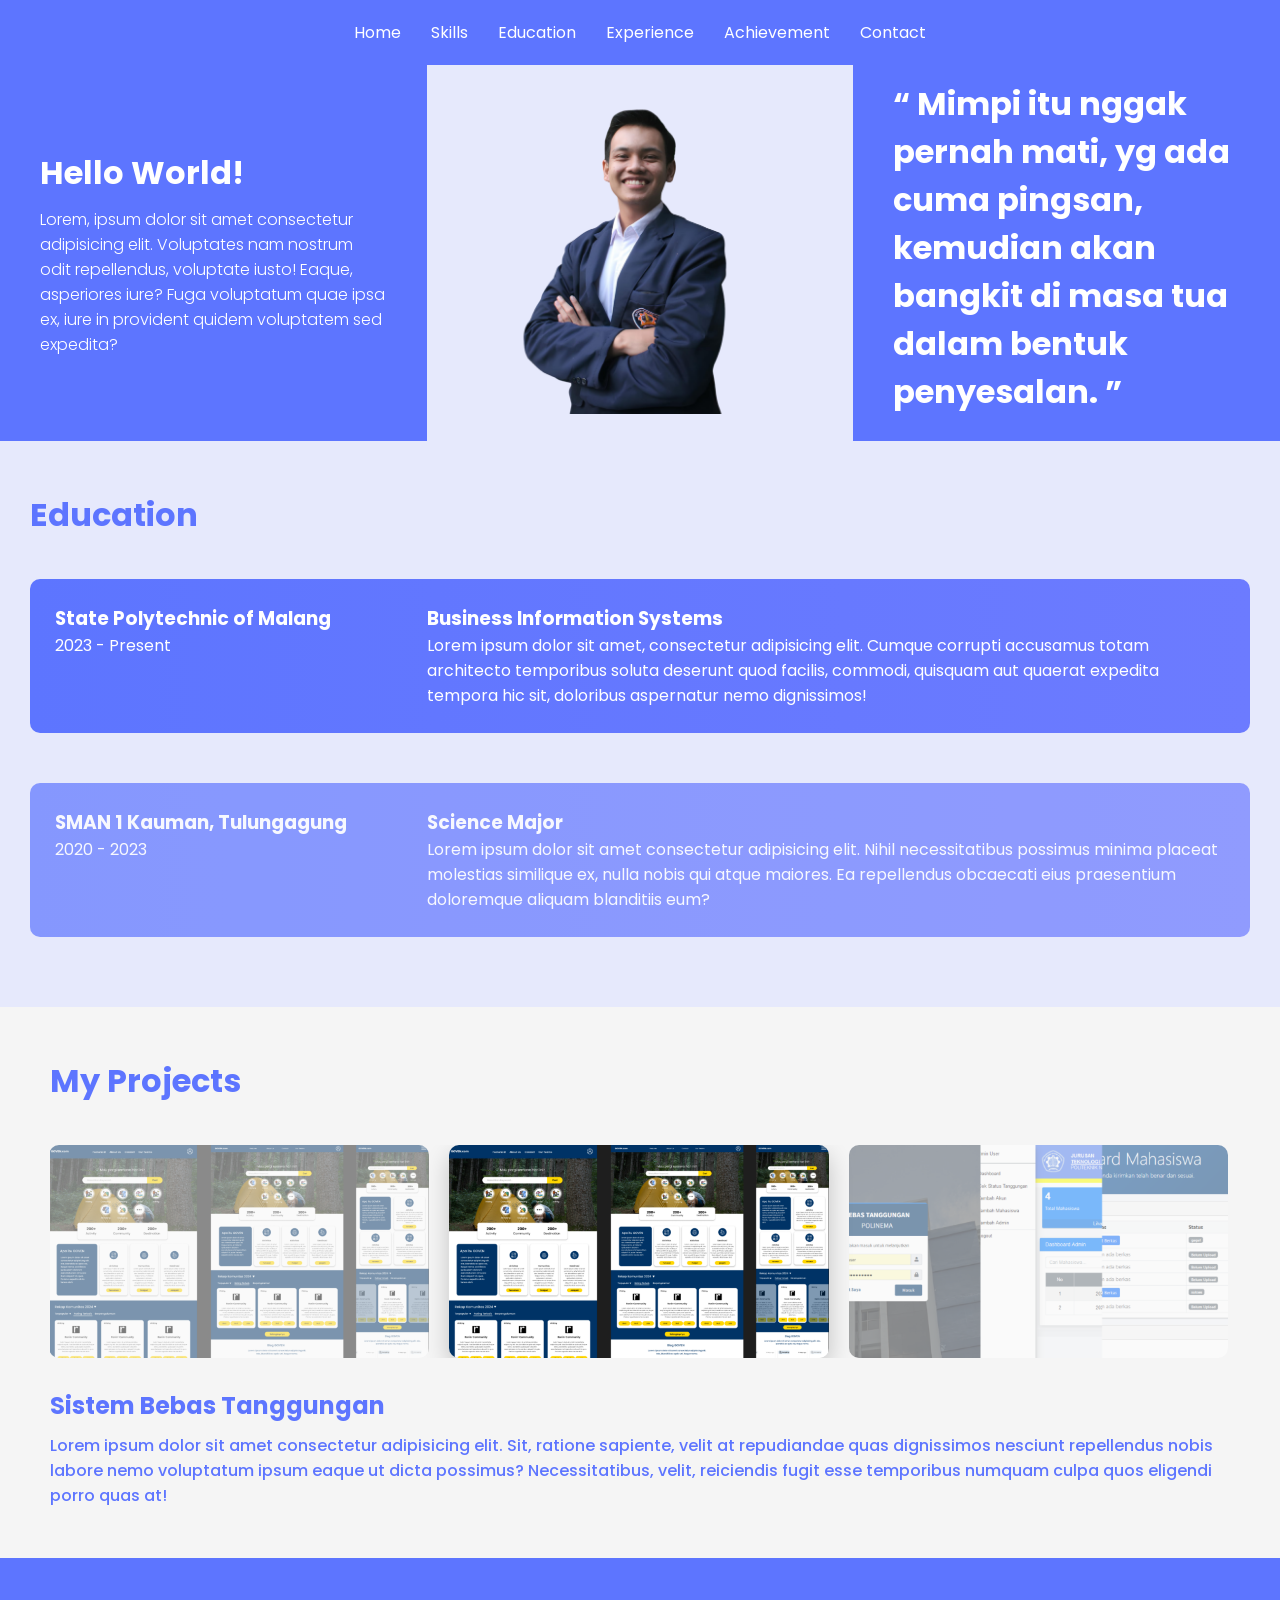
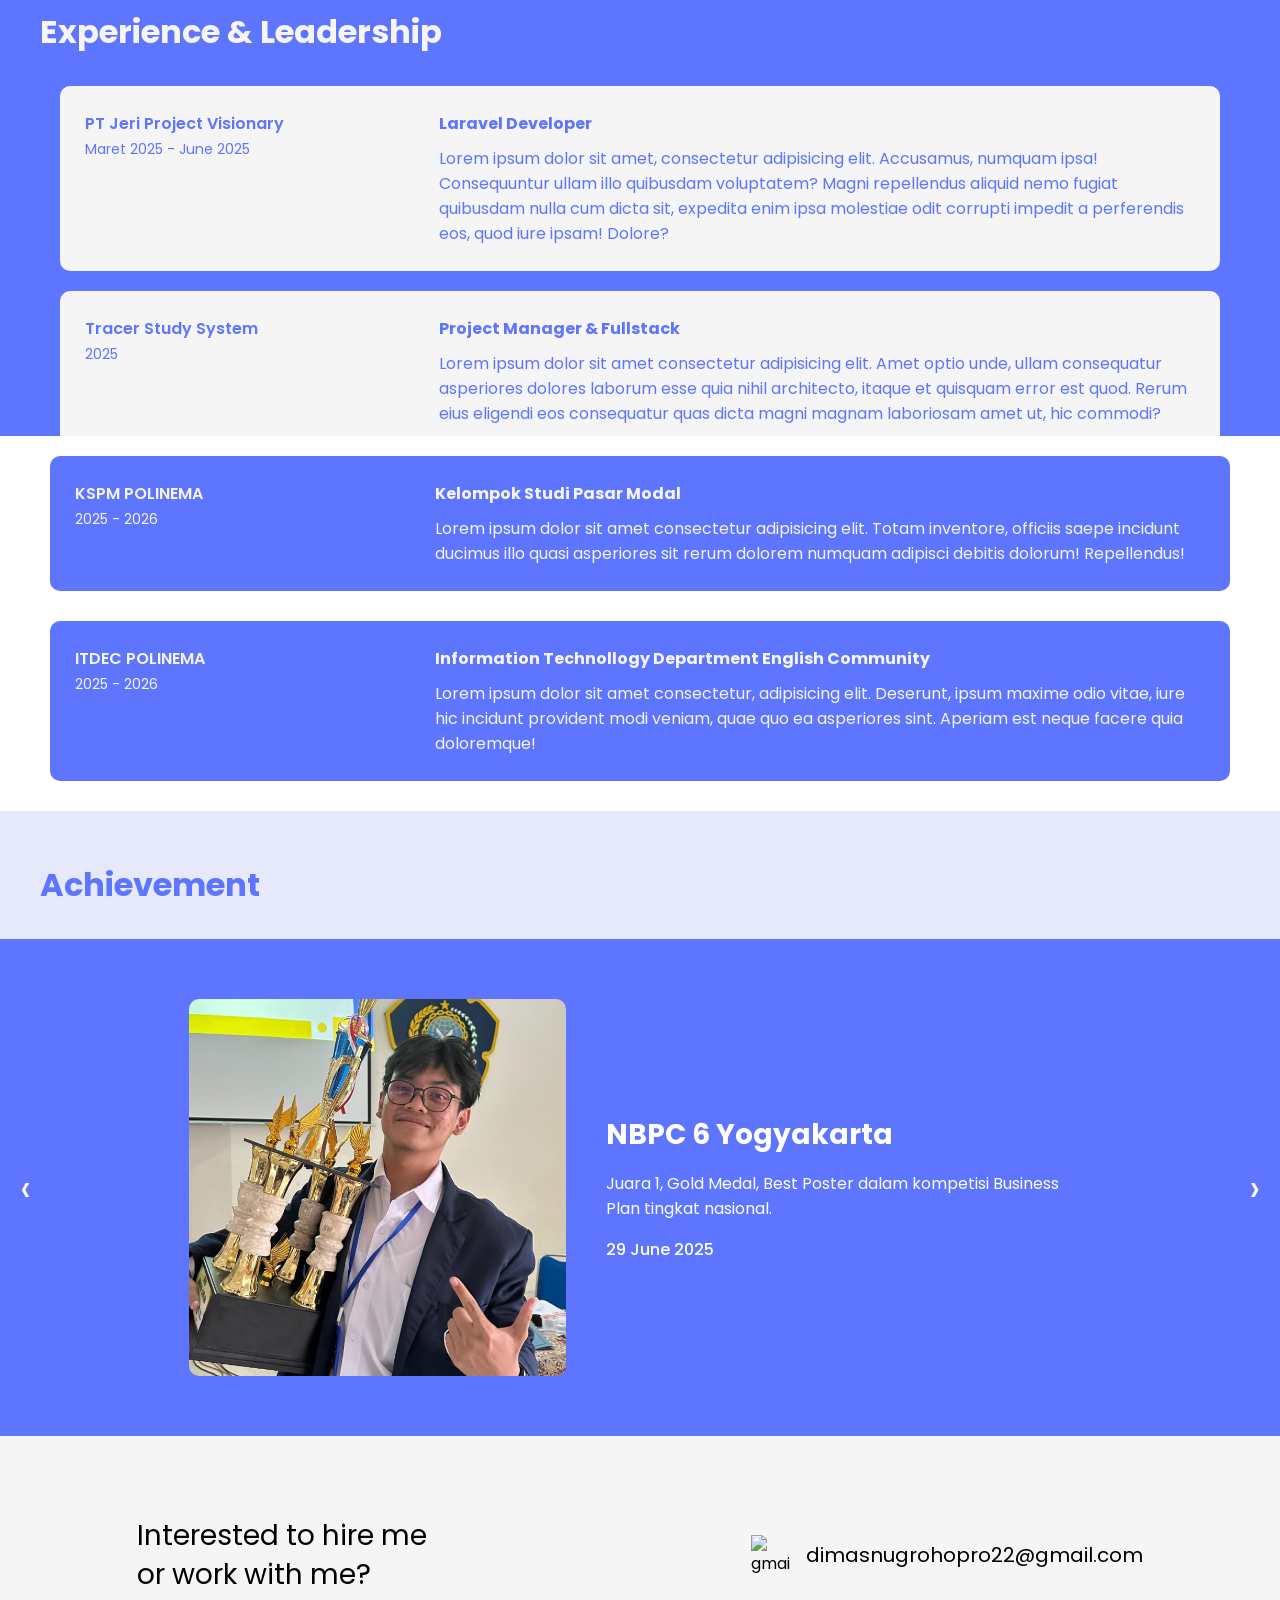
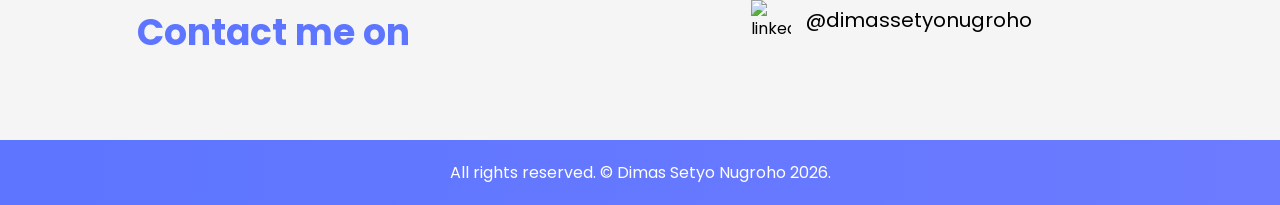
==== index.html @ af4cc7ae "add modification layout design for portfolio" ====
<!doctype html>
<html lang="en">
  <head>
    <meta charset="UTF-8" />
    <meta name="viewport" content="width=device-width, initial-scale=1.0" />
    <title>Portofolio Dimas</title>

    <!-- font -->
    <!-- link google font -->
    <link rel="preconnect" href="https://fonts.googleapis.com" />
    <link rel="preconnect" href="https://fonts.gstatic.com" crossorigin />
    <link
      href="https://fonts.googleapis.com/css2?family=Poppins:ital,wght@0,100;0,200;0,300;0,400;0,500;0,600;0,700;0,800;0,900;1,100;1,200;1,300;1,400;1,500;1,600;1,700;1,800;1,900&display=swap"
      rel="stylesheet"
    />

    <link
      rel="stylesheet"
      href="https://cdn.jsdelivr.net/npm/owl.carousel@2.3.4/dist/assets/owl.carousel.min.css"
    />
    <link
      rel="stylesheet"
      href="https://cdn.jsdelivr.net/npm/owl.carousel@2.3.4/dist/assets/owl.theme.default.min.css"
    />

    <script src="https://code.jquery.com/jquery-3.6.0.min.js"></script>
    <script src="https://cdn.jsdelivr.net/npm/owl.carousel@2.3.4/dist/owl.carousel.min.js"></script>

    <link rel="stylesheet" href="css/new_style.css" />
  </head>
  <body>
    <header>
      <nav class="navbar">
        <ul class="nav-links">
          <li><a href="#home">Home</a></li>
          <li><a href="#projects">Skills</a></li>
          <li><a href="#educations">Education</a></li>
          <li><a href="#experience">Experience</a></li>
          <li><a href="#achievement">Achievement</a></li>
          <li><a href="#contact">Contact</a></li>
        </ul>
        <div class="menu-toggle" id="menu-toggle">☰</div>
      </nav>
    </header>

    <!-- section hero -->
    <section class="hero" id="home">
      <div class="container-fluid">
        <div class="hero-grid">
          <!-- DESKRIPSI -->
          <div class="hero-left">
            <h2>Hello World!</h2>
            <p>
              Lorem, ipsum dolor sit amet consectetur adipisicing elit.
              Voluptates nam nostrum odit repellendus, voluptate iusto! Eaque,
              asperiores iure? Fuga voluptatum quae ipsa ex, iure in provident
              quidem voluptatem sed expedita?
            </p>
          </div>

          <!-- FOTO -->
          <div class="hero-center">
            <img src="image/Untitled design (1).png" alt="Profile Photo" />
          </div>

          <!-- QUOTE -->
          <div class="hero-right">
            <h2>
              <q>
                Mimpi itu nggak pernah mati, yg ada cuma pingsan, kemudian akan
                bangkit di masa tua dalam bentuk penyesalan.
              </q>
            </h2>
          </div>
        </div>
      </div>
    </section>

    <!-- education section -->
    <section class="education" id="educations">
      <div class="container">
        <h2 class="section-title">Education</h2>

        <div class="education-list">
          <div class="education-card">
            <div class="edu-left">
              <h3>State Polytechnic of Malang</h3>
              <span>2023 - Present</span>
            </div>

            <div class="edu-right">
              <h3>Business Information Systems</h3>
              <p>
                Lorem ipsum dolor sit amet, consectetur adipisicing elit. Cumque
                corrupti accusamus totam architecto temporibus soluta deserunt
                quod facilis, commodi, quisquam aut quaerat expedita tempora hic
                sit, doloribus aspernatur nemo dignissimos!
              </p>
            </div>
          </div>

          <div class="education-card sma">
            <div class="edu-left">
              <h3>SMAN 1 Kauman, Tulungagung</h3>
              <span>2020 - 2023</span>
            </div>

            <div class="edu-right">
              <h3>Science Major</h3>
              <p>
                Lorem ipsum dolor sit amet consectetur adipisicing elit. Nihil
                necessitatibus possimus minima placeat molestias similique ex,
                nulla nobis qui atque maiores. Ea repellendus obcaecati eius
                praesentium doloremque aliquam blanditiis eum?
              </p>
            </div>
          </div>
        </div>
      </div>
    </section>

    <!-- <p>Lorem ipsum dolor sit amet consectetur adipisicing elit. Sit, ratione sapiente, velit at repudiandae quas dignissimos nesciunt repellendus nobis labore nemo voluptatum ipsum eaque ut dicta possimus? Necessitatibus, velit, reiciendis fugit esse temporibus numquam culpa quos eligendi porro quas at!</p> -->

    <!-- section project -->
    <section class="projects" id="projects">
      <div class="container">
        <div class="project-section">
          <h2>My Projects</h2>

          <div class="owl-carousel" id="projectCarousel">
            <div
              class="item"
              data-title="Sistem Bebas Tanggungan"
              data-desc="Lorem ipsum dolor sit amet consectetur adipisicing elit. Sit, ratione sapiente, velit at repudiandae quas dignissimos nesciunt repellendus nobis labore nemo voluptatum ipsum eaque ut dicta possimus? Necessitatibus, velit, reiciendis fugit esse temporibus numquam culpa quos eligendi porro quas at!"
              data-img="image/project1.png"
            >
              <img src="image/Untitled design-2.png" alt="" />
            </div>

            <div
              class="item"
              data-title="GOVEN App"
              data-desc="Lorem ipsum dolor sit amet consectetur adipisicing elit. Sit, ratione sapiente, velit at repudiandae quas dignissimos nesciunt repellendus nobis labore nemo voluptatum ipsum eaque ut dicta possimus? Necessitatibus, velit, reiciendis fugit esse temporibus numquam culpa quos eligendi porro quas at!"
              data-img="image/project2.png"
            >
              <img src="image/Untitled design-1.png" alt="" />
            </div>

            <div
              class="item"
              data-title="Tracer Study"
              data-desc="Lorem ipsum dolor sit amet consectetur adipisicing elit. Sit, ratione sapiente, velit at repudiandae quas dignissimos nesciunt repellendus nobis labore nemo voluptatum ipsum eaque ut dicta possimus? Necessitatibus, velit, reiciendis fugit esse temporibus numquam culpa quos eligendi porro quas at!"
              data-img="image/project3.png"
            >
              <img src="image/Untitled design-2.png" alt="" />
            </div>
          </div>

          <!-- DETAIL -->
          <div class="project-detail">
            <h3 id="projectTitle"></h3>
            <p id="projectDesc"></p>
          </div>
        </div>
      </div>
    </section>

    <section class="exp-leadership" id="experience">
      <div class="container">
        <h2 class="section-title">Experience & Leadership</h2>

        <!-- EXPERIENCE (SCROLLABLE) -->
        <div class="experience-section">
          <!-- <h3 class="sub-title">Experience</h3> -->

          <div class="exp-list scrollable">
            <!-- card 1 -->
            <div class="exp-card">
              <div class="left">
                <h4>PT Jeri Project Visionary</h4>
                <span>Maret 2025 - June 2025</span>
              </div>

              <div class="right">
                <h4>Laravel Developer</h4>
                <p>
                  Lorem ipsum dolor sit amet, consectetur adipisicing elit.
                  Accusamus, numquam ipsa! Consequuntur ullam illo quibusdam
                  voluptatem? Magni repellendus aliquid nemo fugiat quibusdam
                  nulla cum dicta sit, expedita enim ipsa molestiae odit
                  corrupti impedit a perferendis eos, quod iure ipsam! Dolore?
                </p>
              </div>
            </div>
            <!-- card 2 -->
            <div class="exp-card">
              <div class="left">
                <h4>Tracer Study System</h4>
                <span>2025</span>
              </div>

              <div class="right">
                <h4>Project Manager & Fullstack</h4>
                <p>
                  Lorem ipsum dolor sit amet consectetur adipisicing elit. Amet
                  optio unde, ullam consequatur asperiores dolores laborum esse
                  quia nihil architecto, itaque et quisquam error est quod.
                  Rerum eius eligendi eos consequatur quas dicta magni magnam
                  laboriosam amet ut, hic commodi?
                </p>
              </div>
            </div>

            <!-- card 3 -->
            <div class="exp-card">
              <div class="left">
                <h4>PT Pekalongan Project Visionary</h4>
                <span>Maret 2025 - June 2025</span>
              </div>

              <div class="right">
                <h4>Laravel Developer</h4>
                <p>
                  Lorem ipsum dolor sit amet consectetur adipisicing elit. Enim
                  consequuntur iure suscipit nihil, ab eveniet, nostrum, maiores
                  facere vel architecto dolores sit repellat autem voluptatibus
                  quia? Laudantium aut enim dignissimos cupiditate explicabo,
                  maxime ipsum quos rem placeat numquam perspiciatis a!
                </p>
              </div>
            </div>

            <!-- Tambah item bebas -->
          </div>
        </div>

        <!-- LEADERSHIP (TANPA SCROLL) -->
        <div class="leadership-section">
          <!-- <h3 class="sub-title">Leadership</h3> -->

          <div class="leadership-list">
            <div class="lead-card">
              <div class="left">
                <h4>KSPM POLINEMA</h4>
                <span>2025 - 2026</span>
              </div>

              <div class="right">
                <h4>Kelompok Studi Pasar Modal</h4>
                <p>
                  Lorem ipsum dolor sit amet consectetur adipisicing elit. Totam
                  inventore, officiis saepe incidunt ducimus illo quasi
                  asperiores sit rerum dolorem numquam adipisci debitis dolorum!
                  Repellendus!
                </p>
              </div>
            </div>

            <div class="lead-card">
              <div class="left">
                <h4>ITDEC POLINEMA</h4>
                <span>2025 - 2026</span>
              </div>

              <div class="right">
                <h4>Information Technollogy Department English Community</h4>
                <p>
                  Lorem ipsum dolor sit amet consectetur, adipisicing elit.
                  Deserunt, ipsum maxime odio vitae, iure hic incidunt provident
                  modi veniam, quae quo ea asperiores sint. Aperiam est neque
                  facere quia doloremque!
                </p>
              </div>
            </div>
          </div>
        </div>
      </div>
    </section>

    <!-- achievement section -->
    <section class="achievement" id="achievement">
      <div class="container">
        <h2 class="section-title">Achievement</h2>

        <div class="achievement-carousel owl-carousel" id="achievementCarousel">
          <!-- ITEM -->
          <div class="achievement-item">
            <div class="achv-content">
              <div class="achv-image">
                <img src="image/4.jpg" alt="NBPC 6 Yogyakarta" />
              </div>

              <div class="achv-text">
                <h3>NBPC 6 Yogyakarta</h3>
                <p>
                  Juara 1, Gold Medal, Best Poster dalam kompetisi Business Plan
                  tingkat nasional.
                </p>
                <span>29 June 2025</span>
              </div>
            </div>
          </div>

          <!-- ITEM -->
          <div class="achievement-item">
            <div class="achv-content">
              <div class="achv-image">
                <img src="image/3.jpg" alt="BMC 10" />
              </div>

              <div class="achv-text">
                <h3>BMC #10 International</h3>
                <p>
                  Finalist dalam kompetisi Business Model tingkat internasional.
                </p>
                <span>July 2024</span>
              </div>
            </div>
          </div>
        </div>
      </div>
    </section>

    <!-- contact section -->
    <!-- CONTACT SECTION -->
    <section class="contact" id="contact">
      <div class="container contact-wrapper">
        <!-- LEFT -->
        <div class="contact-left">
          <p>Interested to hire me<br />or work with me?</p>
          <h2>Contact me on</h2>
        </div>

        <!-- RIGHT -->
        <div class="contact-right">
          <div class="contact-item">
            <img
              src="https://cdn-icons-png.flaticon.com/512/732/732200.png"
              alt="gmail"
            />
            <a href="mailto:dimasnugrohopro22@gmail.com">
              dimasnugrohopro22@gmail.com
            </a>
          </div>

          <div class="contact-item">
            <img
              src="https://cdn-icons-png.flaticon.com/512/174/174857.png"
              alt="linkedin"
            />
            <a
              href="https://www.linkedin.com/in/dimassetyonugroho"
              target="_blank"
            >
              @dimassetyonugroho
            </a>
          </div>
        </div>
      </div>
    </section>

    <!-- FOOTER -->
    <footer class="footer">
      <p>All rights reserved. © Dimas Setyo Nugroho 2026.</p>
    </footer>
  </body>
  <script src="js/script.js"></script>
</html>
---- css/new_style.css ----
* {
  margin: 0;
  padding: 0;
  box-sizing: border-box;
}

body {
  font-family: "Poppins", sans-serif;
  background-color: #e6e9fc;
}


/* NAVBAR */
.navbar {
  display: flex;
  justify-content: center;
  align-items: center;
  padding: 20px;
  background: #5d75ff;
  color: white;
}

/* LOGO */
.logo {
  font-size: 20px;
  font-weight: bold;
}

/* MENU */
.nav-links {
  list-style: none;
  display: flex;
  gap: 30px;
}

.nav-links li a {
  text-decoration: none;
  color: white;
  transition: 0.3s;
  font-size: 16px;
  font-weight: 400;
}

.nav-links li a:hover {
  /* color: #5D75FF; */
  font-size: 17.1px;
  font-weight: 600;
  transition: ease-in-out 0.3s;
}

/* HAMBURGER */
.menu-toggle {
  display: none;
  font-size: 24px;
  cursor: pointer;
}

/* hero section */
.hero {
  /* padding: 60px 0; */
}



.hero .container {
  max-width: 1200px;
  margin: auto;
  padding: 0 20px;
}

.hero-grid {
  display: grid;
  grid-template-columns: 1fr 1fr 1fr; /* 3 kolom sama */
  /* gap: 20px; */
  align-items: center;
}

/* styling biar keliatan */
.hero-left {
  background: #5d75ff;
  padding-left: 40px;
  padding-right: 40px;
  height: 100%;
  display: flex;
  flex-direction: column; /* biar h1 + p ke bawah */
  justify-content: center;
}
.hero-left h2 {
  color: white;
  font-size: 32px;
  margin-bottom: 10px;
}
.hero-left p {
  color: white;
  font-size: 16px;
  font-weight: 300;
}

.hero-center {
  background: #e6e9fc;
  padding: 20px;
  text-align: center;
}
.hero-center img {
  width: 68%;
  /* standard-image-orientation: from-image; */
}

.hero-right {
  background: #5d75ff;
  padding-left: 40px;
  padding-right: 40px;
  height: 100%;
  display: flex;
  flex-direction: column; /* biar h1 + p ke bawah */
  justify-content: center;
}

.hero-right h2 {
  color: white;
  font-size: 32px;
  margin-bottom: 10px;
}

/* education section */
.education {
  padding: 50px 0;
  background: #e6e9fc;
}

.section-title {
  font-size: 32px;
  margin-bottom: 40px;
  padding-left: 30px;
  color: #5d75ff;
}

.education-list {
  display: flex;
  flex-direction: column;
  gap: 30px;
  margin-left: 30px;
  margin-right: 30px;
}

.education-card {
  display: flex;
  justify-content: space-between;
  background: linear-gradient(90deg, #5d75ff, #6c7bff);
  color: white;
  gap: 30px;
  padding: 25px;
  border-radius: 10px;
  margin-bottom: 20px;
}

.education-card.sma {
  opacity: 0.7;
}

/* kiri */
.edu-left {
  width: 30%;
}

/* kanan */
.edu-right {
  width: 70%;
}

/* section projects */
.project-section {
  padding: 50px;
  background: #f5f5f5;
}

.project-section h2 {
  font-size: 32px;
  margin-bottom: 40px;
  /* padding-left: 30px; */
  color: #5d75ff;
}

.projects .owl-carousel .item img {
  width: 100%;
  border-radius: 10px;
}

.projects .project-detail {
  /* margin-top: 30px; */
  margin-top: 30px;
  /* margin-bottom: 30px; */
  color: #5d75ff;
}

.project-section .item {
  color: #5d75ff;
}

.project-detail h3 {
  font-size: 24px;
  margin-bottom: 10px;
}

.project-detail p {
  font-size: 16px;
  font-weight: 500;
}

/* active projects */
/* default (yang tidak aktif) */
.owl-item {
  opacity: 0.5;
  transform: scale(0.85);
  transition: all 0.4s ease;
}

.owl-item.center {
  opacity: 1;
  transform: scale(1);
  z-index: 2;
}

.owl-item.center img {
  box-shadow: 0 10px 25px rgba(0, 0, 0, 0.2);
}

.owl-stage {
  display: flex;
  align-items: center;
}
/* ===================================== */
/* style untuk experience dan leadership */
/* ===================================== */
/* SECTION */
.exp-leadership {
  /* padding: 60px 0; */
  padding-top: 50px;
  background: #5d75ff;
  color: white;
  /* padding-left: 50px;
  padding-right: 50px; */
}
.experience-section {
  padding-left: 50px;
  padding-right: 50px;
  background: #5d75ff;
}
.exp-leadership .section-title {
  font-size: 32px;
  margin-bottom: 30px;
  padding-left: 40px;
  color: #f5f5f5;
}

/* SUB TITLE */
.sub-title {
  margin: 30px 0 15px;
  font-size: 22px;
}

/* ========================= */
/* EXPERIENCE SCROLL */
/* ========================= */

.exp-list.scrollable {
  max-height: 350px; /* tinggi area scroll */
  overflow-y: auto;
  padding-right: 10px;
  margin-left: 10px;
}

/* scrollbar custom */
.exp-list.scrollable::-webkit-scrollbar {
  width: 10px;
}

.exp-list.scrollable::-webkit-scrollbar-thumb {
  background: white;
  border-radius: 30px;
}

/* ========================= */
/* CARD */
/* ========================= */
.exp-card {
  display: flex;
  justify-content: space-between;
  gap: 30px;
  background: #f5f5f5;
  color: #5d75ff;
  padding: 25px;
  border-radius: 10px;
  margin-bottom: 20px;
}

/* LEFT */
.left {
  width: 30%;
}

.left h4 {
  font-weight: 600;
}

.left span {
  font-size: 14px;
}

/* RIGHT */
.right {
  width: 70%;
}

.right h4 {
  margin-bottom: 10px;
}

/* ========================= */
/* LEADERSHIP */
/* ========================= */

.leadership-section {
  padding-top: 20px;
  padding-bottom: 20px;
  padding-left: 50px;
  padding-right: 50px;
  background: #fff;
}

.leadership-section h3 {
  color: #5d75ff;
}

.leadership-list {
  display: flex;
  flex-direction: column;
  gap: 20px;
}

.lead-card {
  display: flex;
  justify-content: space-between;
  gap: 30px;
  background: #5d75ff;
  color: #f5f5f5;
  padding: 25px;
  border-radius: 10px;
  margin-bottom: 10px;
}

/* ========================== */
/* ACHIEVEMENT SECTION */
/* ========================== */

.achievement {
  /* padding: 60px 0; */
  padding-top: 50px;
  color: white;
}

.achievement .section-title {
  font-size: 32px;
  margin-bottom: 30px;
  padding-left: 40px;
}

/* ========================== */
/* CAROUSEL KHUSUS ACHIEVEMENT */
/* ========================== */

.achievement-carousel {
  background: #5d75ff;
  padding: 60px;
  position: relative;
}

/* CENTER ITEM */
.achievement-carousel .owl-stage {
  display: flex;
  align-items: center;
}

/* ========================== */
/* ITEM */
/* ========================== */

.achievement-item {
  display: flex;
  justify-content: center; /* INI BIAR TENGAH */
}

.achv-content {
  display: flex;
  align-items: center;
  gap: 40px;
  max-width: 900px; /* supaya tidak terlalu lebar */
}

/* ========================== */
/* IMAGE */
/* ========================== */

.achv-image {
  width: 377px;
  height: 377px;
  overflow: hidden;
  border-radius: 10px;
  flex-shrink: 0;
}

.achv-image img {
  width: 100%;
  height: 100%;
  object-fit: cover;
}

/* ========================== */
/* TEXT */
/* ========================== */

.achv-text h3 {
  font-size: 28px;
  margin-bottom: 15px;
}

.achv-text p {
  margin-bottom: 15px;
  line-height: 1.6;
}

.achv-text span {
  font-weight: 500;
}

/* ========================== */
/* NAV KHUSUS ACHIEVEMENT */
/* ========================== */

.achievement-carousel .owl-nav {
  display: block !important;
}

.achievement-carousel .owl-nav button {
  position: absolute;
  top: 50%;
  transform: translateY(-50%);
  font-size: 40px !important;
  color: white !important;
  /* background: rgba(0,0,0,0.2) !important; */
  border: none;
  padding: 10px 15px;
  border-radius: 50%;
  cursor: pointer;
  z-index: 10;
}

/* POSISI PANAH */
.achievement-carousel .owl-prev {
  left: 20px;
}

.achievement-carousel .owl-next {
  right: 20px;
}

/* HOVER */
/* .achievement-carousel .owl-nav button:hover {
  background: rgba(0,0,0,0.4) !important;
} */


/* CONTACT */
.contact {
  background: #f5f5f5;
  padding: 80px 0;
}

.contact-wrapper {
  display: flex;
  justify-content: space-around; /* lebih rapi dari space-around */
  align-items: center;
  gap: 50px;
}

/* LEFT */
.contact-left p {
  font-size: 28px;
  line-height: 1.4;
  margin-bottom: 10px;
}

.contact-left h2 {
  font-size: 36px;
  color: #5D75FF;
  font-weight: 700;
}

/* RIGHT */
.contact-right {
  display: flex;
  flex-direction: column;
  gap: 25px;
}

.contact-item {
  display: flex;
  align-items: center;
  gap: 15px;
}

.contact-item img {
  width: 40px;
  height: 40px;
}

/* LINK */
.contact-item a {
  font-size: 20px;
  text-decoration: none;
  color: #000;
  transition: 0.3s;
}

.contact-item a:hover {
  color: #5D75FF;
}

/* ========================== */
/* FOOTER */
/* ========================== */

.footer {
  background: linear-gradient(90deg, #5D75FF, #6C7BFF);
  text-align: center;
  padding: 20px;
  color: white;
}

.footer p {
  font-size: 16px;
}

/* ================================================================= */

/* ========================= */
/* RESPONSIVE (HP) */
/* ========================= */
@media (max-width: 768px) {
  .nav-links {
    position: absolute;
    top: 70px;
    left: 0;
    width: 100%;
    background: #333;
    flex-direction: column;
    align-items: center;

    max-height: 0;
    overflow: hidden;
    transition: 0.3s;
  }

  .nav-links.active {
    max-height: 300px;
  }

  .menu-toggle {
    display: block;
  }

  /* responsive exp dan leadership */
  .exp-card,
  .lead-card {
    flex-direction: column;
  }

  .left,
  .right {
    width: 100%;
  }

  .exp-list.scrollable {
    max-height: 300px;
  }

  /* achievement */
  .achv-content {
    flex-direction: column;
    text-align: center;
  }

  .achv-image {
    width: 100%;
    height: 250px;
  }

  /* hero responsive */
  .hero-grid {
    grid-template-columns: 1fr; /* jadi 1 kolom */
  }

  /* URUTAN */
  .hero-right {
    order: 1; /* QUOTE dulu */
  }

  .hero-center {
    order: 2; /* FOTO kedua */
  }

  .hero-left {
    order: 3; /* DESKRIPSI terakhir */
  }

  /* tambahan biar rapi */
  .hero-left,
  .hero-center,
  .hero-right {
    padding: 30px 20px;
    text-align: center;
  }

  .hero-center img {
    width: 60%;
  }

  /* contact */
  .contact-wrapper {
    flex-direction: column;
    text-align: center;
    gap: 30px;
  }

  .contact-left p {
    font-size: 22px;
  }

  .contact-left h2 {
    font-size: 28px;
  }

  .contact-item {
    justify-content: center;
  }

  .contact-item a {
    font-size: 18px;
  }

}
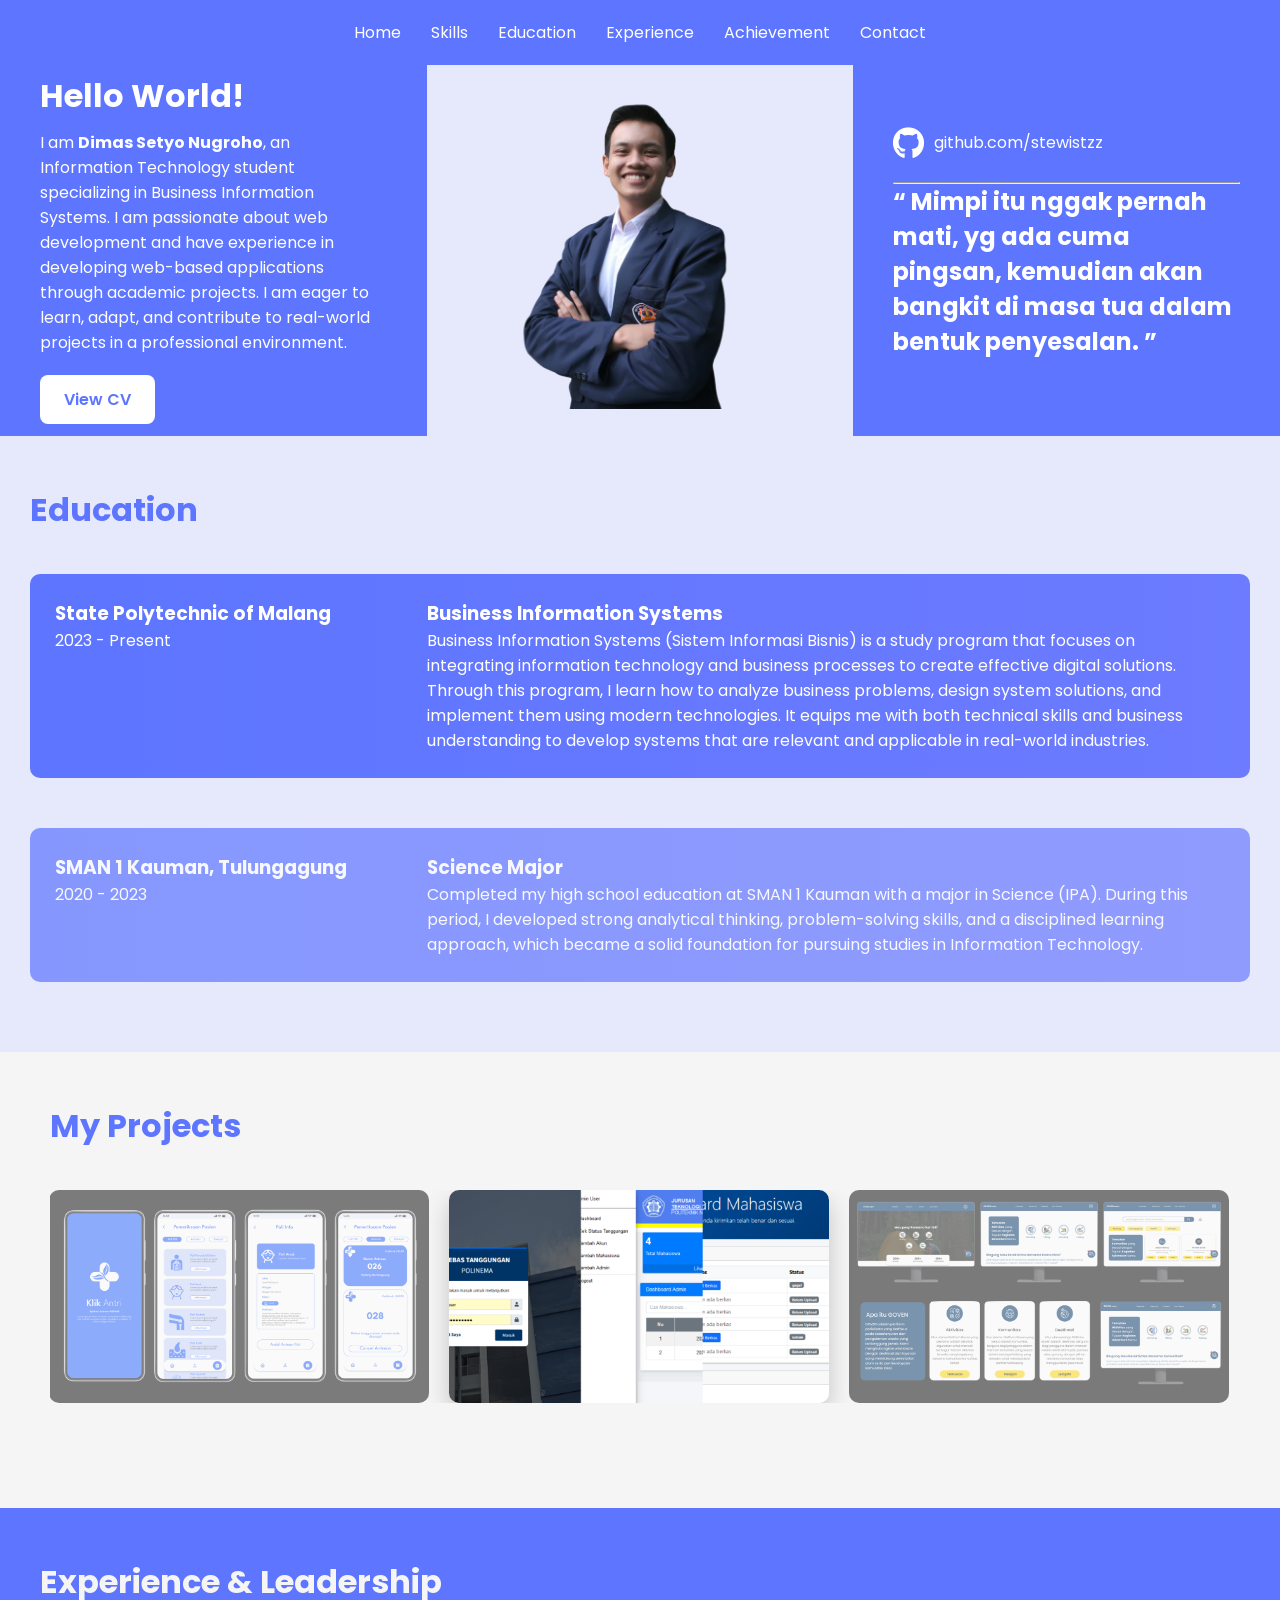
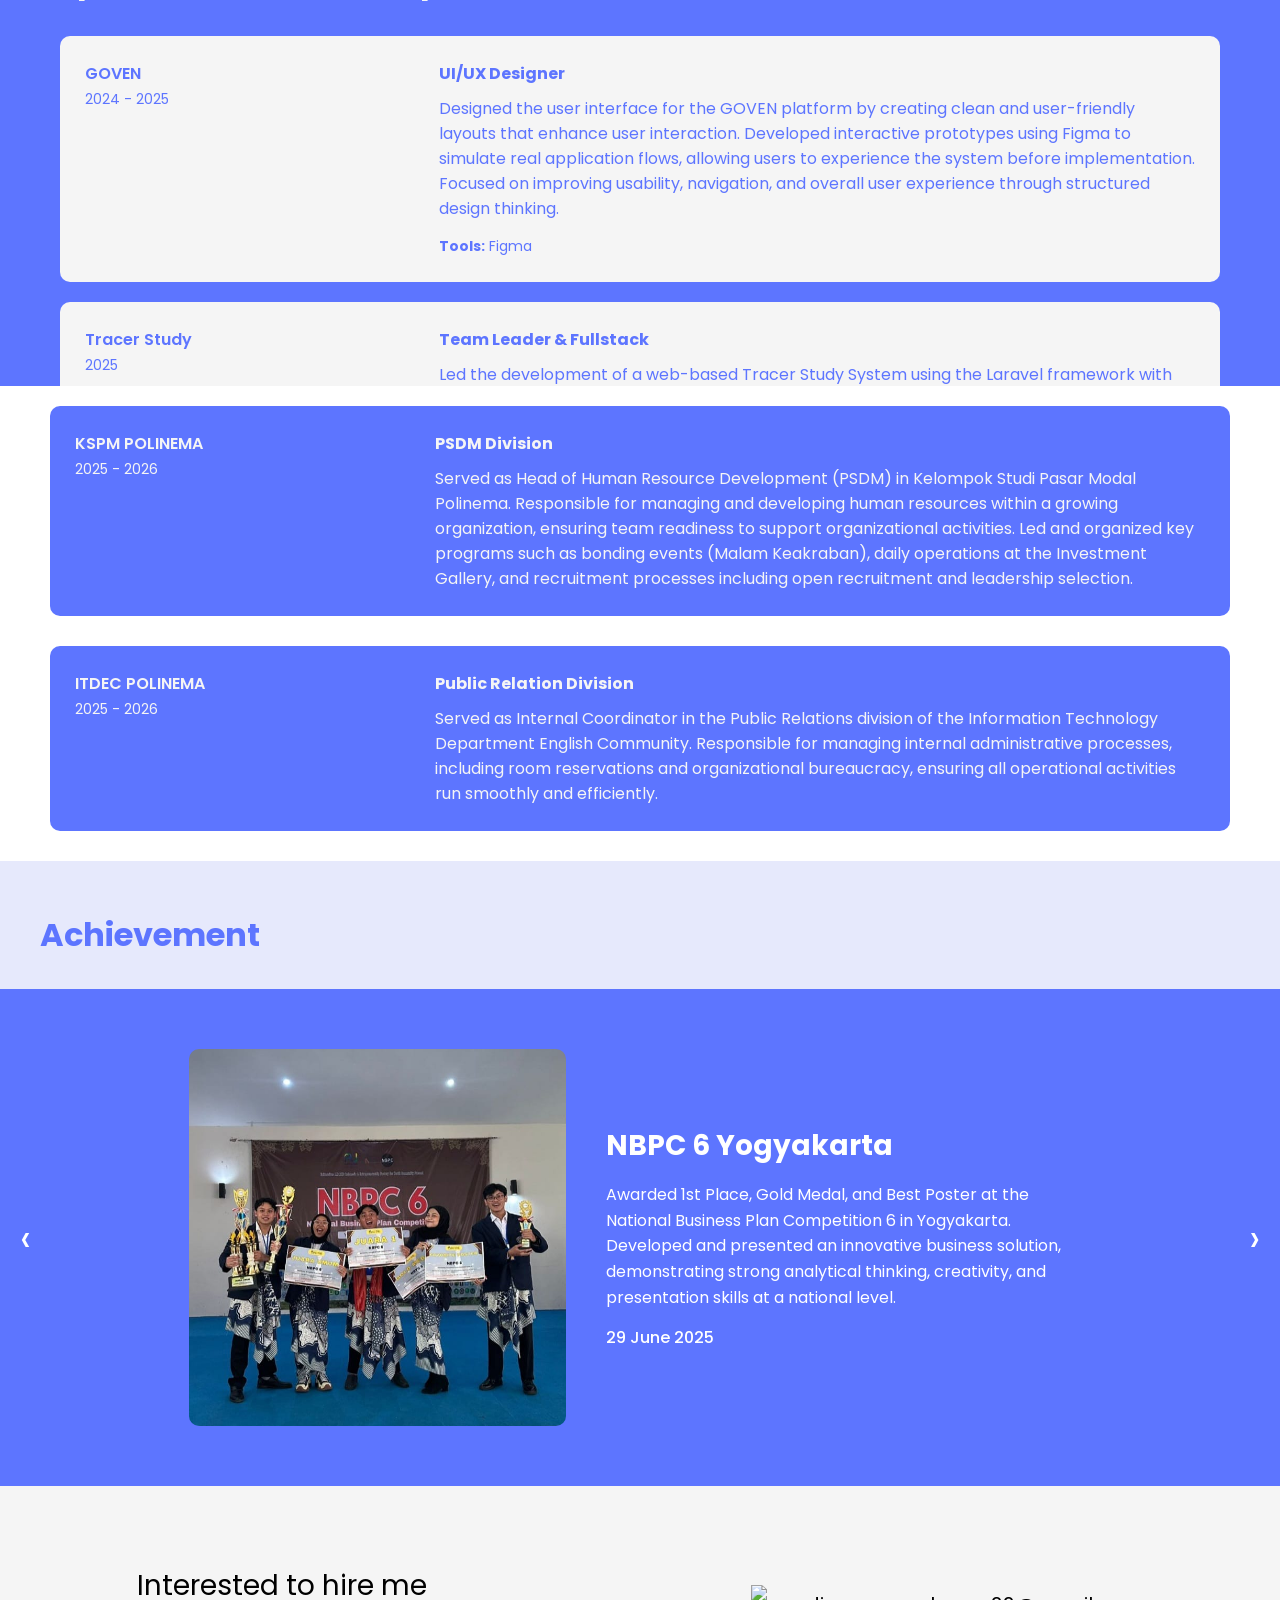
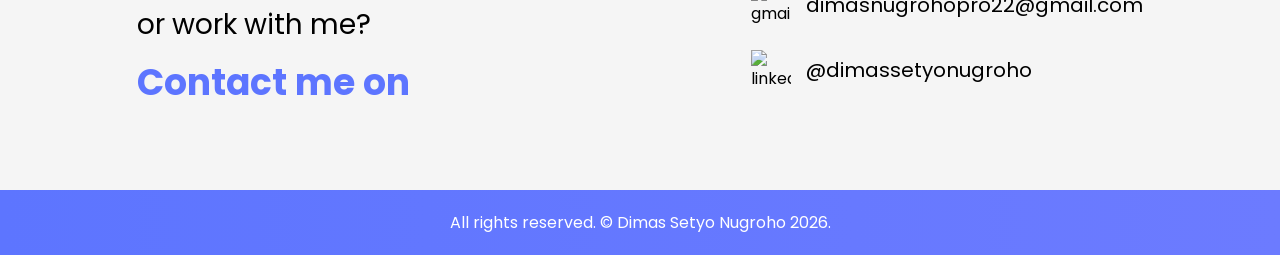
==== commit 8b2f98bb: "add last fix modified web porto dimas 28/4/2026" ====
--- a/index.html
+++ b/index.html
@@ -25,6 +25,8 @@
 
     <script src="https://code.jquery.com/jquery-3.6.0.min.js"></script>
     <script src="https://cdn.jsdelivr.net/npm/owl.carousel@2.3.4/dist/owl.carousel.min.js"></script>
+
+    <link rel="stylesheet" href="https://cdnjs.cloudflare.com/ajax/libs/font-awesome/6.5.0/css/all.min.css">
 
     <link rel="stylesheet" href="css/new_style.css" />
   </head>
@@ -51,11 +53,19 @@
           <div class="hero-left">
             <h2>Hello World!</h2>
             <p>
-              Lorem, ipsum dolor sit amet consectetur adipisicing elit.
-              Voluptates nam nostrum odit repellendus, voluptate iusto! Eaque,
-              asperiores iure? Fuga voluptatum quae ipsa ex, iure in provident
-              quidem voluptatem sed expedita?
+              I am <b>Dimas Setyo Nugroho</b>, an Information Technology student
+              specializing in Business Information Systems. I am passionate
+              about web development and have experience in developing web-based
+              applications through academic projects. I am eager to learn,
+              adapt, and contribute to real-world projects in a professional
+              environment.
             </p>
+
+            <!-- BUTTON CV -->
+             <div class="button">
+
+               <a href="https://drive.google.com/file/d/1xzknOEiloNOS5djcwkuHBBU-S-AaJe07/view?usp=sharing" target="_blank" class="btn-cv">View CV</a>
+             </div>
           </div>
 
           <!-- FOTO -->
@@ -65,6 +75,15 @@
 
           <!-- QUOTE -->
           <div class="hero-right">
+            <!-- GITHUB -->
+            <div class="portfolio-github">
+              <a href="https://github.com/stewistzz" target="_blank">
+                <i class="fab fa-github"></i>
+                github.com/stewistzz
+              </a>
+            </div>
+            <hr>
+            <!-- QUOTE -->
             <h2>
               <q>
                 Mimpi itu nggak pernah mati, yg ada cuma pingsan, kemudian akan
@@ -91,10 +110,14 @@
             <div class="edu-right">
               <h3>Business Information Systems</h3>
               <p>
-                Lorem ipsum dolor sit amet, consectetur adipisicing elit. Cumque
-                corrupti accusamus totam architecto temporibus soluta deserunt
-                quod facilis, commodi, quisquam aut quaerat expedita tempora hic
-                sit, doloribus aspernatur nemo dignissimos!
+                Business Information Systems (Sistem Informasi Bisnis) is a
+                study program that focuses on integrating information technology
+                and business processes to create effective digital solutions.
+                Through this program, I learn how to analyze business problems,
+                design system solutions, and implement them using modern
+                technologies. It equips me with both technical skills and
+                business understanding to develop systems that are relevant and
+                applicable in real-world industries.
               </p>
             </div>
           </div>
@@ -108,10 +131,11 @@
             <div class="edu-right">
               <h3>Science Major</h3>
               <p>
-                Lorem ipsum dolor sit amet consectetur adipisicing elit. Nihil
-                necessitatibus possimus minima placeat molestias similique ex,
-                nulla nobis qui atque maiores. Ea repellendus obcaecati eius
-                praesentium doloremque aliquam blanditiis eum?
+                Completed my high school education at SMAN 1 Kauman with a major
+                in Science (IPA). During this period, I developed strong
+                analytical thinking, problem-solving skills, and a disciplined
+                learning approach, which became a solid foundation for pursuing
+                studies in Information Technology.
               </p>
             </div>
           </div>
@@ -131,28 +155,38 @@
             <div
               class="item"
               data-title="Sistem Bebas Tanggungan"
-              data-desc="Lorem ipsum dolor sit amet consectetur adipisicing elit. Sit, ratione sapiente, velit at repudiandae quas dignissimos nesciunt repellendus nobis labore nemo voluptatum ipsum eaque ut dicta possimus? Necessitatibus, velit, reiciendis fugit esse temporibus numquam culpa quos eligendi porro quas at!"
-              data-img="image/project1.png"
+              data-desc="Final Clearance System is a web-based application designed to help final-year students complete graduation requirements in a structured and organized way. The system provides clear guidance on required documents and submission processes, reducing confusion and ensuring that all requirements are fulfilled efficiently. By streamlining administrative workflows, it improves both student experience and institutional management."
+              data-img="image/sistem_bebas_tanggungan.png"
             >
-              <img src="image/Untitled design-2.png" alt="" />
+              <img src="image/sistem_bebas-tanggungan.png" alt="" />
             </div>
 
             <div
               class="item"
               data-title="GOVEN App"
-              data-desc="Lorem ipsum dolor sit amet consectetur adipisicing elit. Sit, ratione sapiente, velit at repudiandae quas dignissimos nesciunt repellendus nobis labore nemo voluptatum ipsum eaque ut dicta possimus? Necessitatibus, velit, reiciendis fugit esse temporibus numquam culpa quos eligendi porro quas at!"
-              data-img="image/project2.png"
+              data-desc="GOVEN (Go Adventure) is a web-based platform designed to help users explore new destinations such as mountains and natural attractions with a sense of safety and community. This project focuses on connecting individuals with verified and trusted communities, enabling them to find companions for their adventures instead of traveling alone. By combining user-friendly design and community-based features, GOVEN aims to create a more engaging and secure exploration experience."
+              data-img="image/goven_new.png"
             >
-              <img src="image/Untitled design-1.png" alt="" />
+              <img src="image/goven_new.png" alt="" />
             </div>
 
             <div
               class="item"
               data-title="Tracer Study"
-              data-desc="Lorem ipsum dolor sit amet consectetur adipisicing elit. Sit, ratione sapiente, velit at repudiandae quas dignissimos nesciunt repellendus nobis labore nemo voluptatum ipsum eaque ut dicta possimus? Necessitatibus, velit, reiciendis fugit esse temporibus numquam culpa quos eligendi porro quas at!"
-              data-img="image/project3.png"
+              data-desc="Tracer Study System is a web-based application designed to track and analyze the career outcomes of alumni from the Information Technology department. This system enables the institution to monitor graduates’ career paths, evaluate the relevance between their jobs and field of study, and identify those who have not yet entered the workforce. By providing structured data and insights, the system supports better decision-making for academic evaluation and curriculum improvement."
+              data-img="image/tracer_study.png"
             >
-              <img src="image/Untitled design-2.png" alt="" />
+              <img src="image/tracer_study.png" alt="" />
+            </div>
+
+            <!-- portofolio 4 -->
+            <div
+              class="item"
+              data-title="Klik Antri"
+              data-desc="KLIK ANTRI is an Android-based queue management application designed for the Polinema clinic. The system organizes patient queues based on different medical departments (polyclinics) and manages queue flow through sequential numbering handled by each clinic staff. This application aims to improve service efficiency, reduce waiting time confusion, and create a more structured and user-friendly queue experience."
+              data-img="image/klik_antre.png"
+            >
+              <img src="image/klik_antre.png" alt="" />
             </div>
           </div>
 
@@ -177,56 +211,96 @@
             <!-- card 1 -->
             <div class="exp-card">
               <div class="left">
-                <h4>PT Jeri Project Visionary</h4>
-                <span>Maret 2025 - June 2025</span>
-              </div>
-
-              <div class="right">
-                <h4>Laravel Developer</h4>
-                <p>
-                  Lorem ipsum dolor sit amet, consectetur adipisicing elit.
-                  Accusamus, numquam ipsa! Consequuntur ullam illo quibusdam
-                  voluptatem? Magni repellendus aliquid nemo fugiat quibusdam
-                  nulla cum dicta sit, expedita enim ipsa molestiae odit
-                  corrupti impedit a perferendis eos, quod iure ipsam! Dolore?
-                </p>
+                <h4>GOVEN</h4>
+                <span>2024 - 2025</span>
+              </div>
+
+              <div class="right">
+                <h4>UI/UX Designer</h4>
+                <p>
+                  Designed the user interface for the GOVEN platform by creating
+                  clean and user-friendly layouts that enhance user interaction.
+                  Developed interactive prototypes using Figma to simulate real
+                  application flows, allowing users to experience the system
+                  before implementation. Focused on improving usability,
+                  navigation, and overall user experience through structured
+                  design thinking.
+                </p>
+                <div class="tools"><b>Tools:</b> Figma</div>
               </div>
             </div>
             <!-- card 2 -->
             <div class="exp-card">
               <div class="left">
-                <h4>Tracer Study System</h4>
+                <h4>Tracer Study</h4>
                 <span>2025</span>
               </div>
 
               <div class="right">
-                <h4>Project Manager & Fullstack</h4>
-                <p>
-                  Lorem ipsum dolor sit amet consectetur adipisicing elit. Amet
-                  optio unde, ullam consequatur asperiores dolores laborum esse
-                  quia nihil architecto, itaque et quisquam error est quod.
-                  Rerum eius eligendi eos consequatur quas dicta magni magnam
-                  laboriosam amet ut, hic commodi?
-                </p>
+                <h4>Team Leader & Fullstack</h4>
+                <p>
+                  Led the development of a web-based Tracer Study System using
+                  the Laravel framework with MVC architecture. Responsible for
+                  coordinating the team, managing task distribution, and
+                  ensuring project progress. Contributed as a full-stack
+                  developer by designing the system, modeling the database
+                  structure, and implementing both frontend and backend
+                  features. The system was developed to help track alumni career
+                  progress and provide valuable insights for the institution.
+                </p>
+                <div class="tools">
+                  <b>Tools:</b> Trello, SQL server, Google Drive, Figma,
+                  VSCode(Laravel), GitHub
+                </div>
               </div>
             </div>
 
             <!-- card 3 -->
             <div class="exp-card">
               <div class="left">
-                <h4>PT Pekalongan Project Visionary</h4>
-                <span>Maret 2025 - June 2025</span>
-              </div>
-
-              <div class="right">
-                <h4>Laravel Developer</h4>
-                <p>
-                  Lorem ipsum dolor sit amet consectetur adipisicing elit. Enim
-                  consequuntur iure suscipit nihil, ab eveniet, nostrum, maiores
-                  facere vel architecto dolores sit repellat autem voluptatibus
-                  quia? Laudantium aut enim dignissimos cupiditate explicabo,
-                  maxime ipsum quos rem placeat numquam perspiciatis a!
-                </p>
+                <h4>Klik Antri</h4>
+                <span>2025</span>
+              </div>
+
+              <div class="right">
+                <h4>Team Leader & Fullstack</h4>
+                <p>
+                  Served as Team Leader in developing an Android-based queue
+                  management application for the Polinema clinic using Flutter
+                  (Dart) and Firebase. Coordinated team activities, managed task
+                  distribution, and ensured smooth project progress. Contributed
+                  to Firebase configuration, implemented UI designs into Flutter
+                  code, and conducted system testing using Katalon Studio to
+                  ensure functionality and reliability.
+                </p>
+                <div class="tools">
+                  <b>Tools:</b> Spreadsheet, Google Drive,Figma,
+                  VSCode(Flutter), Firebase, GitHub, Katalon Studio
+                </div>
+              </div>
+            </div>
+            <!-- card 4 -->
+            <div class="exp-card">
+              <div class="left">
+                <h4>Sistem Bebas Tanggungan</h4>
+                <span>2025</span>
+              </div>
+
+              <div class="right">
+                <h4>Team Leader & Fullstack</h4>
+                <p>
+                  Served as Team Leader in developing a web-based Final
+                  Clearance System to help final-year students complete
+                  graduation requirements efficiently. Responsible for
+                  coordinating the team and ensuring project progress.
+                  Contributed to the full development process, including
+                  database modeling, UI design, and implementing the design into
+                  functional web features.
+                </p>
+                <div class="tools">
+                  <b>Tools:</b> Trello Kanban, Figma, VSCode(PHP, JavaScript,
+                  HTML, CSS), GitHub, Laragon
+                </div>
               </div>
             </div>
 
@@ -246,12 +320,16 @@
               </div>
 
               <div class="right">
-                <h4>Kelompok Studi Pasar Modal</h4>
-                <p>
-                  Lorem ipsum dolor sit amet consectetur adipisicing elit. Totam
-                  inventore, officiis saepe incidunt ducimus illo quasi
-                  asperiores sit rerum dolorem numquam adipisci debitis dolorum!
-                  Repellendus!
+                <h4>PSDM Division</h4>
+                <p>
+                  Served as Head of Human Resource Development (PSDM) in
+                  Kelompok Studi Pasar Modal Polinema. Responsible for managing
+                  and developing human resources within a growing organization,
+                  ensuring team readiness to support organizational activities.
+                  Led and organized key programs such as bonding events (Malam
+                  Keakraban), daily operations at the Investment Gallery, and
+                  recruitment processes including open recruitment and
+                  leadership selection.
                 </p>
               </div>
             </div>
@@ -263,12 +341,14 @@
               </div>
 
               <div class="right">
-                <h4>Information Technollogy Department English Community</h4>
-                <p>
-                  Lorem ipsum dolor sit amet consectetur, adipisicing elit.
-                  Deserunt, ipsum maxime odio vitae, iure hic incidunt provident
-                  modi veniam, quae quo ea asperiores sint. Aperiam est neque
-                  facere quia doloremque!
+                <h4>Public Relation Division</h4>
+                <p>
+                  Served as Internal Coordinator in the Public Relations
+                  division of the Information Technology Department English
+                  Community. Responsible for managing internal administrative
+                  processes, including room reservations and organizational
+                  bureaucracy, ensuring all operational activities run smoothly
+                  and efficiently.
                 </p>
               </div>
             </div>
@@ -287,14 +367,17 @@
           <div class="achievement-item">
             <div class="achv-content">
               <div class="achv-image">
-                <img src="image/4.jpg" alt="NBPC 6 Yogyakarta" />
+                <img src="image/goven1.jpeg" alt="NBPC 6 Yogyakarta" />
               </div>
 
               <div class="achv-text">
                 <h3>NBPC 6 Yogyakarta</h3>
                 <p>
-                  Juara 1, Gold Medal, Best Poster dalam kompetisi Business Plan
-                  tingkat nasional.
+                  Awarded 1st Place, Gold Medal, and Best Poster at the National
+                  Business Plan Competition 6 in Yogyakarta. Developed and
+                  presented an innovative business solution, demonstrating
+                  strong analytical thinking, creativity, and presentation
+                  skills at a national level.
                 </p>
                 <span>29 June 2025</span>
               </div>
@@ -305,15 +388,43 @@
           <div class="achievement-item">
             <div class="achv-content">
               <div class="achv-image">
-                <img src="image/3.jpg" alt="BMC 10" />
+                <img src="image/goven0.jpeg" alt="BMC 10" />
               </div>
 
               <div class="achv-text">
                 <h3>BMC #10 International</h3>
                 <p>
-                  Finalist dalam kompetisi Business Model tingkat internasional.
+                  Selected as a Finalist in the International Business Model
+                  Competition (BMC #10) organized by Politeknik Negeri Bali.
+                  Collaborated with a team to develop and present a business
+                  model on an international stage, demonstrating strong
+                  analytical thinking, innovation, and presentation skills.
                 </p>
                 <span>July 2024</span>
+              </div>
+            </div>
+          </div>
+
+          <!-- achievement item -->
+          <div class="achievement-item">
+            <div class="achv-content">
+              <div class="achv-image">
+                <img src="image/pkmpm.jpeg" alt="PKM Mahasiswa POLINEMA" />
+              </div>
+
+              <div class="achv-text">
+                <h3>PKM Mahasiswa POLINEMA</h3>
+                <p>
+                  Achieved 1st Place in the PKM-PM category (Formadiksi) and
+                  Best Innovator at the internal selection of HMTI through a
+                  community-based project proposal. Designed an interactive
+                  learning system for junior high school students in Blitar,
+                  focusing on IT education using engaging methods such as
+                  drag-and-drop learning. The project aimed to improve students
+                  understanding of basic IT concepts through structured and
+                  interactive learning approaches.
+                </p>
+                <span>2023</span>
               </div>
             </div>
           </div>
--- a/css/new_style.css
+++ b/css/new_style.css
@@ -9,6 +9,9 @@
   background-color: #e6e9fc;
 }
 
+html {
+  scroll-behavior: smooth;
+}
 
 /* NAVBAR */
 .navbar {
@@ -18,6 +21,9 @@
   padding: 20px;
   background: #5d75ff;
   color: white;
+  position: fixed;
+  width: 100%;
+  z-index: 1000 /* biar di atas semua konten lain */;
 }
 
 /* LOGO */
@@ -57,10 +63,26 @@
 
 /* hero section */
 .hero {
-  /* padding: 60px 0; */
-}
-
-
+  padding-top: 60px;
+}
+
+.btn-cv {
+  display: inline-block;
+  margin-top: 20px;
+  padding: 12px 24px;
+  background: white;
+  color: #5D75FF;
+  text-decoration: none;
+  font-weight: 600;
+  border-radius: 8px;
+  transition: 0.3s ease;
+}
+
+/* HOVER */
+.btn-cv:hover {
+  background: #e6e9fc;
+  transform: translateY(-2px);
+}
 
 .hero .container {
   max-width: 1200px;
@@ -92,8 +114,8 @@
 }
 .hero-left p {
   color: white;
-  font-size: 16px;
-  font-weight: 300;
+  /* font-size: 16px; */
+  /* font-weight: 300; */
 }
 
 .hero-center {
@@ -118,10 +140,32 @@
 
 .hero-right h2 {
   color: white;
+  /* font-size: 32px; */
+  margin-bottom: 10px;
+}
+.portfolio-github {
+  margin-bottom: 20px;
+}
+
+.portfolio-github a {
+  display: inline-flex;
+  align-items: center;
+  gap: 10px;
+  color: white;
+  text-decoration: none;
+  font-size: 16px;
+  transition: 0.3s;
+}
+
+.portfolio-github a i {
   font-size: 32px;
-  margin-bottom: 10px;
-}
-
+}
+
+.portfolio-github a:hover {
+  opacity: 0.7;
+}
+
+/* ==================== */
 /* education section */
 .education {
   padding: 50px 0;
@@ -169,6 +213,9 @@
 }
 
 /* section projects */
+.projects {
+  cursor: pointer;
+}
 .project-section {
   padding: 50px;
   background: #f5f5f5;
@@ -245,6 +292,12 @@
   padding-left: 50px;
   padding-right: 50px;
   background: #5d75ff;
+  /* cursor: pointer; */
+}
+.experience-section .tools {
+  margin-top: 15px;
+  font-size: 14px;
+  /* color: #f5f5f5; */
 }
 .exp-leadership .section-title {
   font-size: 32px;
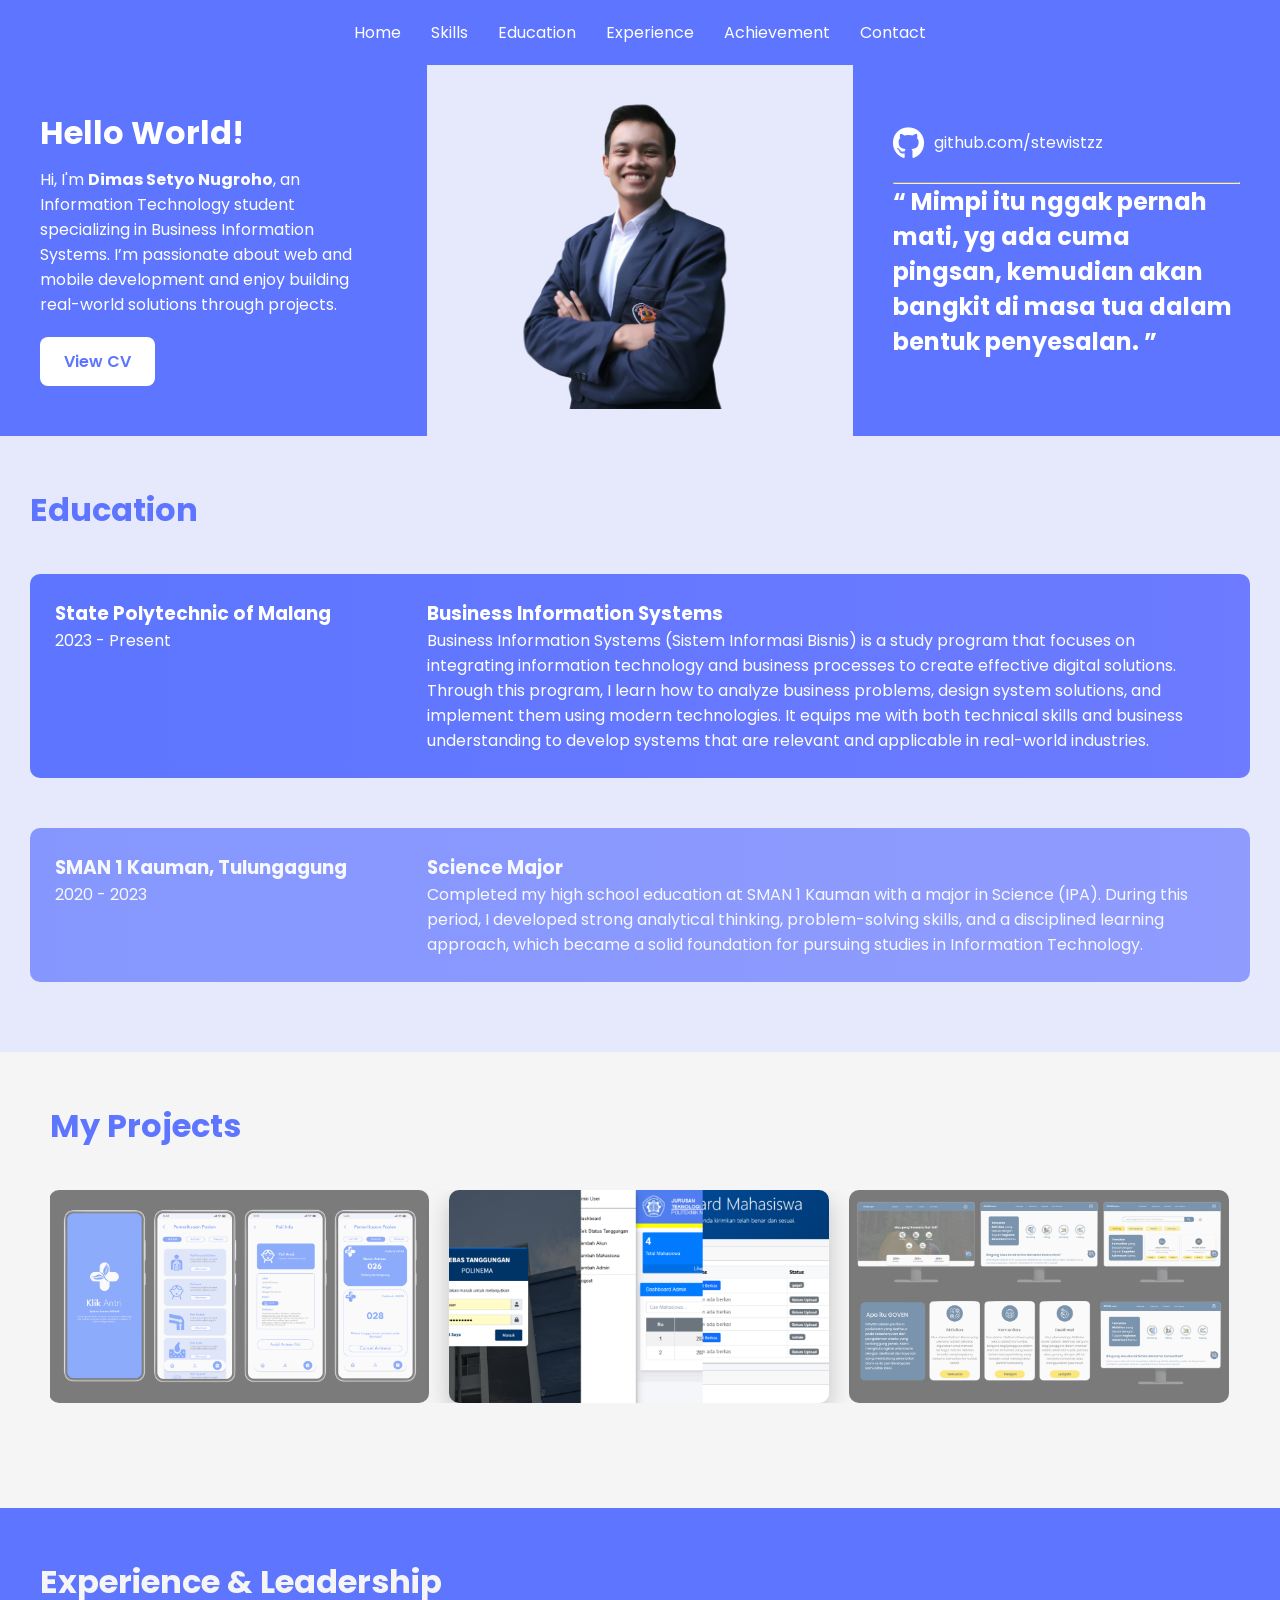
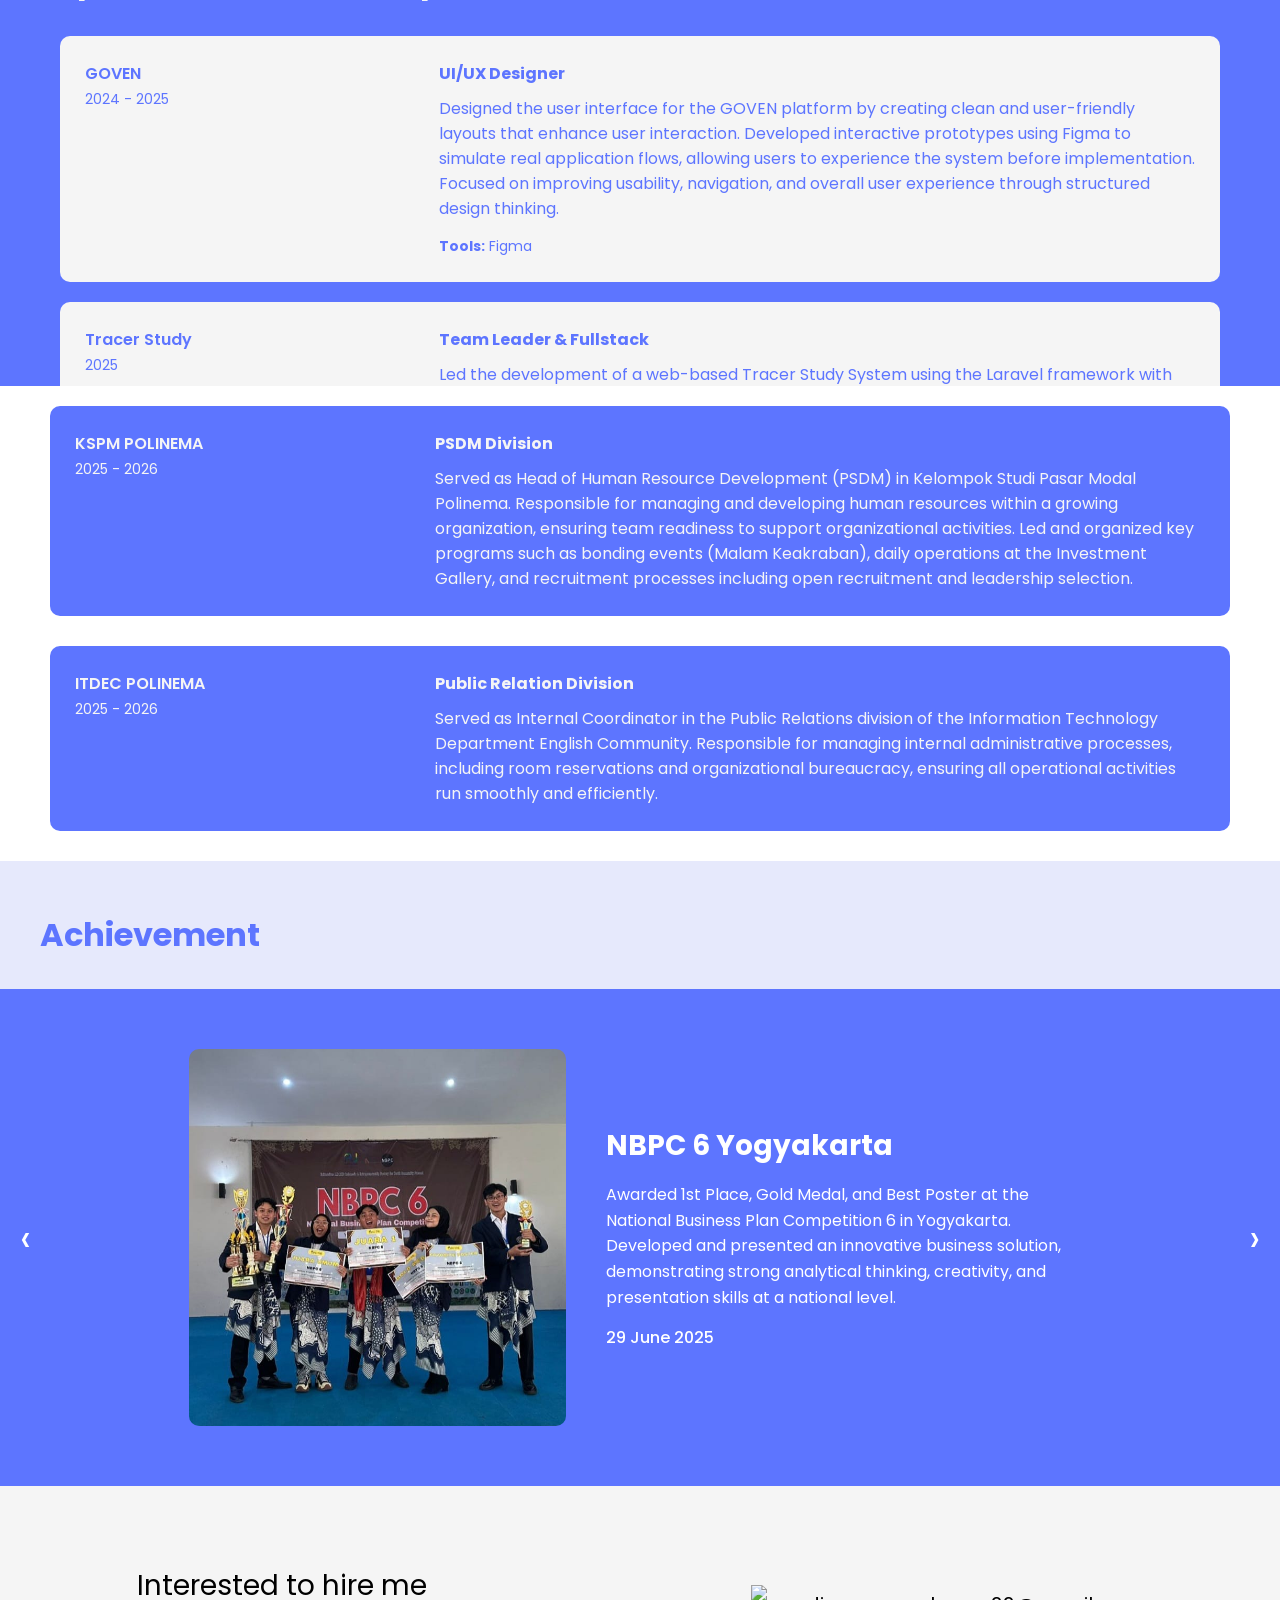
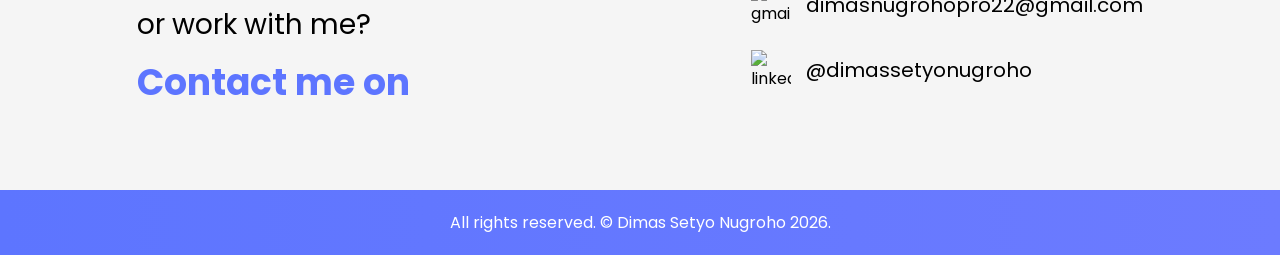
==== commit 527aa854: "mmodification link and cv" ====
--- a/index.html
+++ b/index.html
@@ -26,7 +26,10 @@
     <script src="https://code.jquery.com/jquery-3.6.0.min.js"></script>
     <script src="https://cdn.jsdelivr.net/npm/owl.carousel@2.3.4/dist/owl.carousel.min.js"></script>
 
-    <link rel="stylesheet" href="https://cdnjs.cloudflare.com/ajax/libs/font-awesome/6.5.0/css/all.min.css">
+    <link
+      rel="stylesheet"
+      href="https://cdnjs.cloudflare.com/ajax/libs/font-awesome/6.5.0/css/all.min.css"
+    />
 
     <link rel="stylesheet" href="css/new_style.css" />
   </head>
@@ -53,19 +56,20 @@
           <div class="hero-left">
             <h2>Hello World!</h2>
             <p>
-              I am <b>Dimas Setyo Nugroho</b>, an Information Technology student
-              specializing in Business Information Systems. I am passionate
-              about web development and have experience in developing web-based
-              applications through academic projects. I am eager to learn,
-              adapt, and contribute to real-world projects in a professional
-              environment.
+              Hi, I'm <b>Dimas Setyo Nugroho</b>, an Information Technology
+              student specializing in Business Information Systems. I’m passionate about web and mobile development and enjoy building
+              real-world solutions through projects.
             </p>
 
             <!-- BUTTON CV -->
-             <div class="button">
-
-               <a href="https://drive.google.com/file/d/1xzknOEiloNOS5djcwkuHBBU-S-AaJe07/view?usp=sharing" target="_blank" class="btn-cv">View CV</a>
-             </div>
+            <div class="button">
+              <a
+                href="https://drive.google.com/file/d/1rXW4zwMyxJHX5gkU9x1zlfwFx6ZRJaBI/view?usp=sharing"
+                target="_blank"
+                class="btn-cv"
+                >View CV</a
+              >
+            </div>
           </div>
 
           <!-- FOTO -->
@@ -82,7 +86,7 @@
                 github.com/stewistzz
               </a>
             </div>
-            <hr>
+            <hr />
             <!-- QUOTE -->
             <h2>
               <q>
@@ -449,7 +453,10 @@
               src="https://cdn-icons-png.flaticon.com/512/732/732200.png"
               alt="gmail"
             />
-            <a href="mailto:dimasnugrohopro22@gmail.com">
+            <a
+              href="https://mail.google.com/mail/?view=cm&fs=1&to=dimasnugrohopro22@gmail.com&su=Contact%20from%20Portfolio&body=Hello%20Dimas,%20I%20am%20interested%20in%20your%20profile."
+              target="_blank"
+            >
               dimasnugrohopro22@gmail.com
             </a>
           </div>
@@ -460,7 +467,7 @@
               alt="linkedin"
             />
             <a
-              href="https://www.linkedin.com/in/dimassetyonugroho"
+              href="https://www.linkedin.com/in/dimas-setyo-nugroho-016349296/"
               target="_blank"
             >
               @dimassetyonugroho
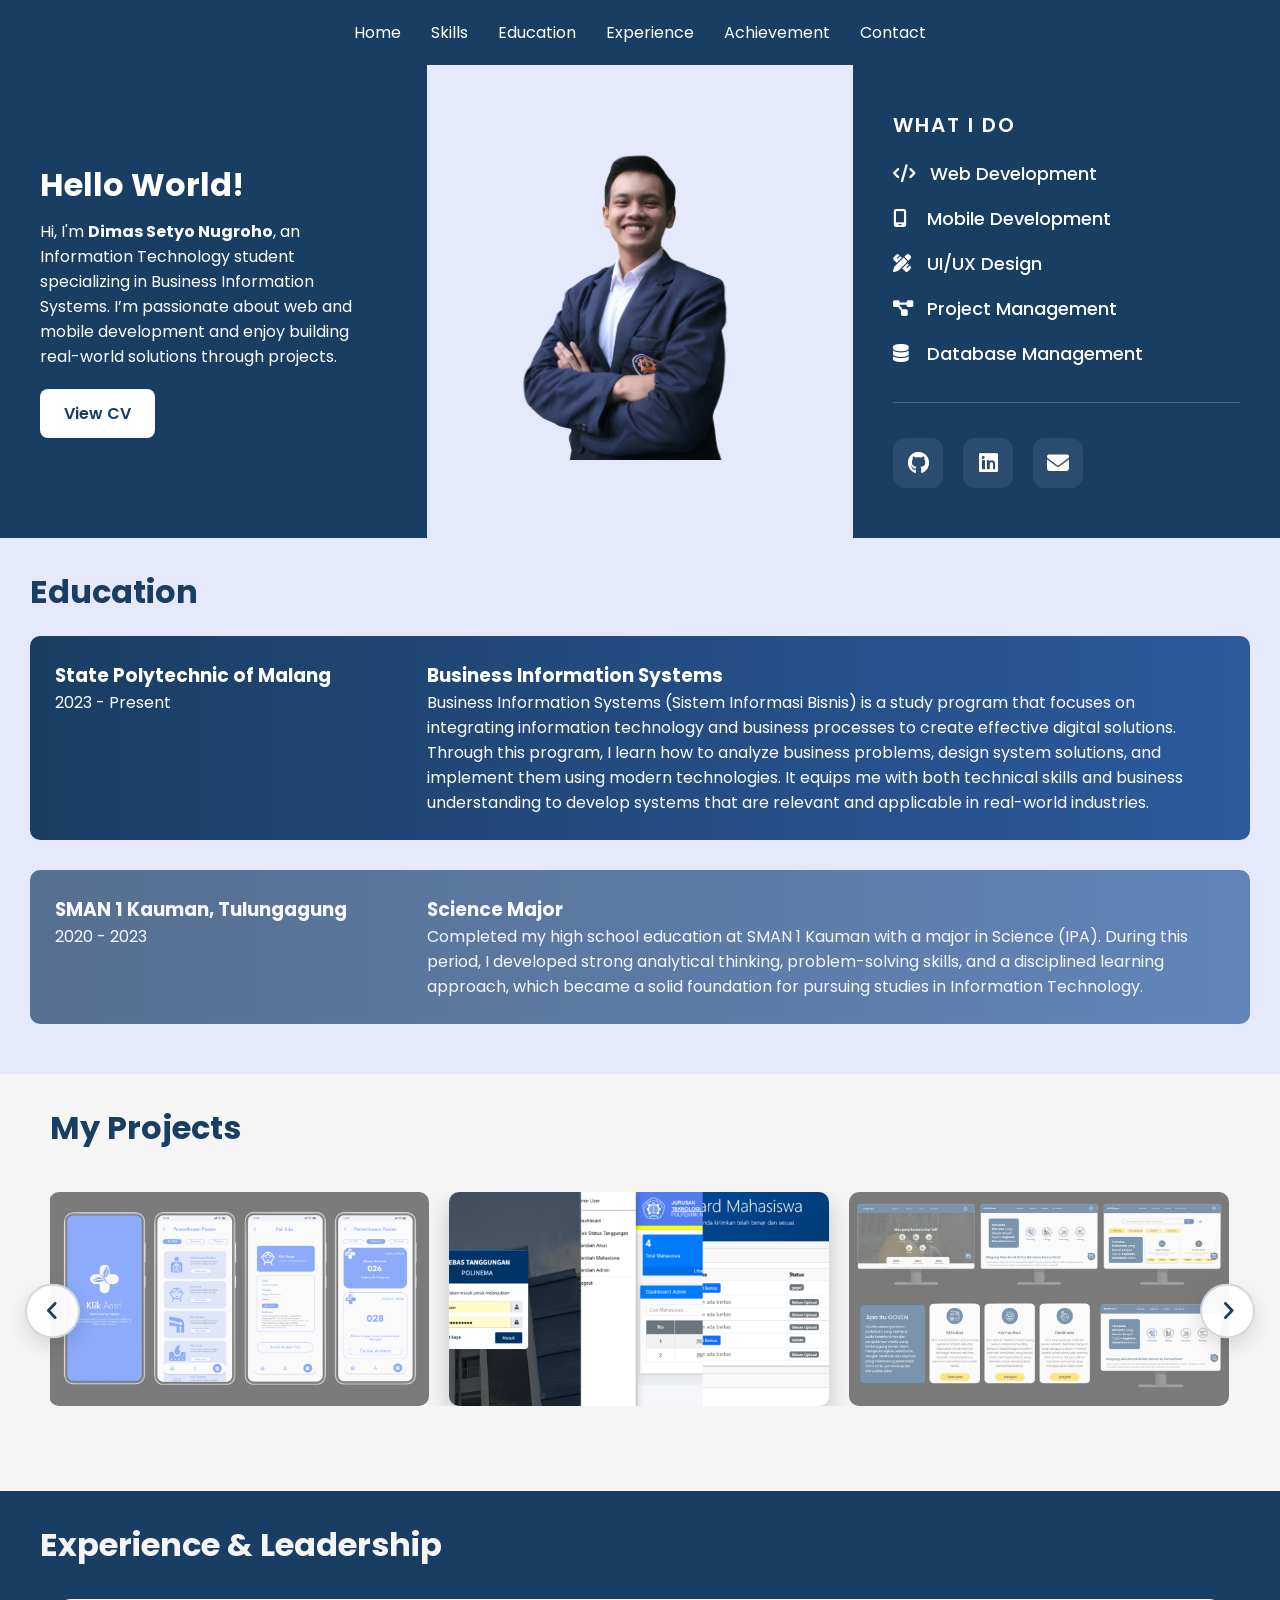
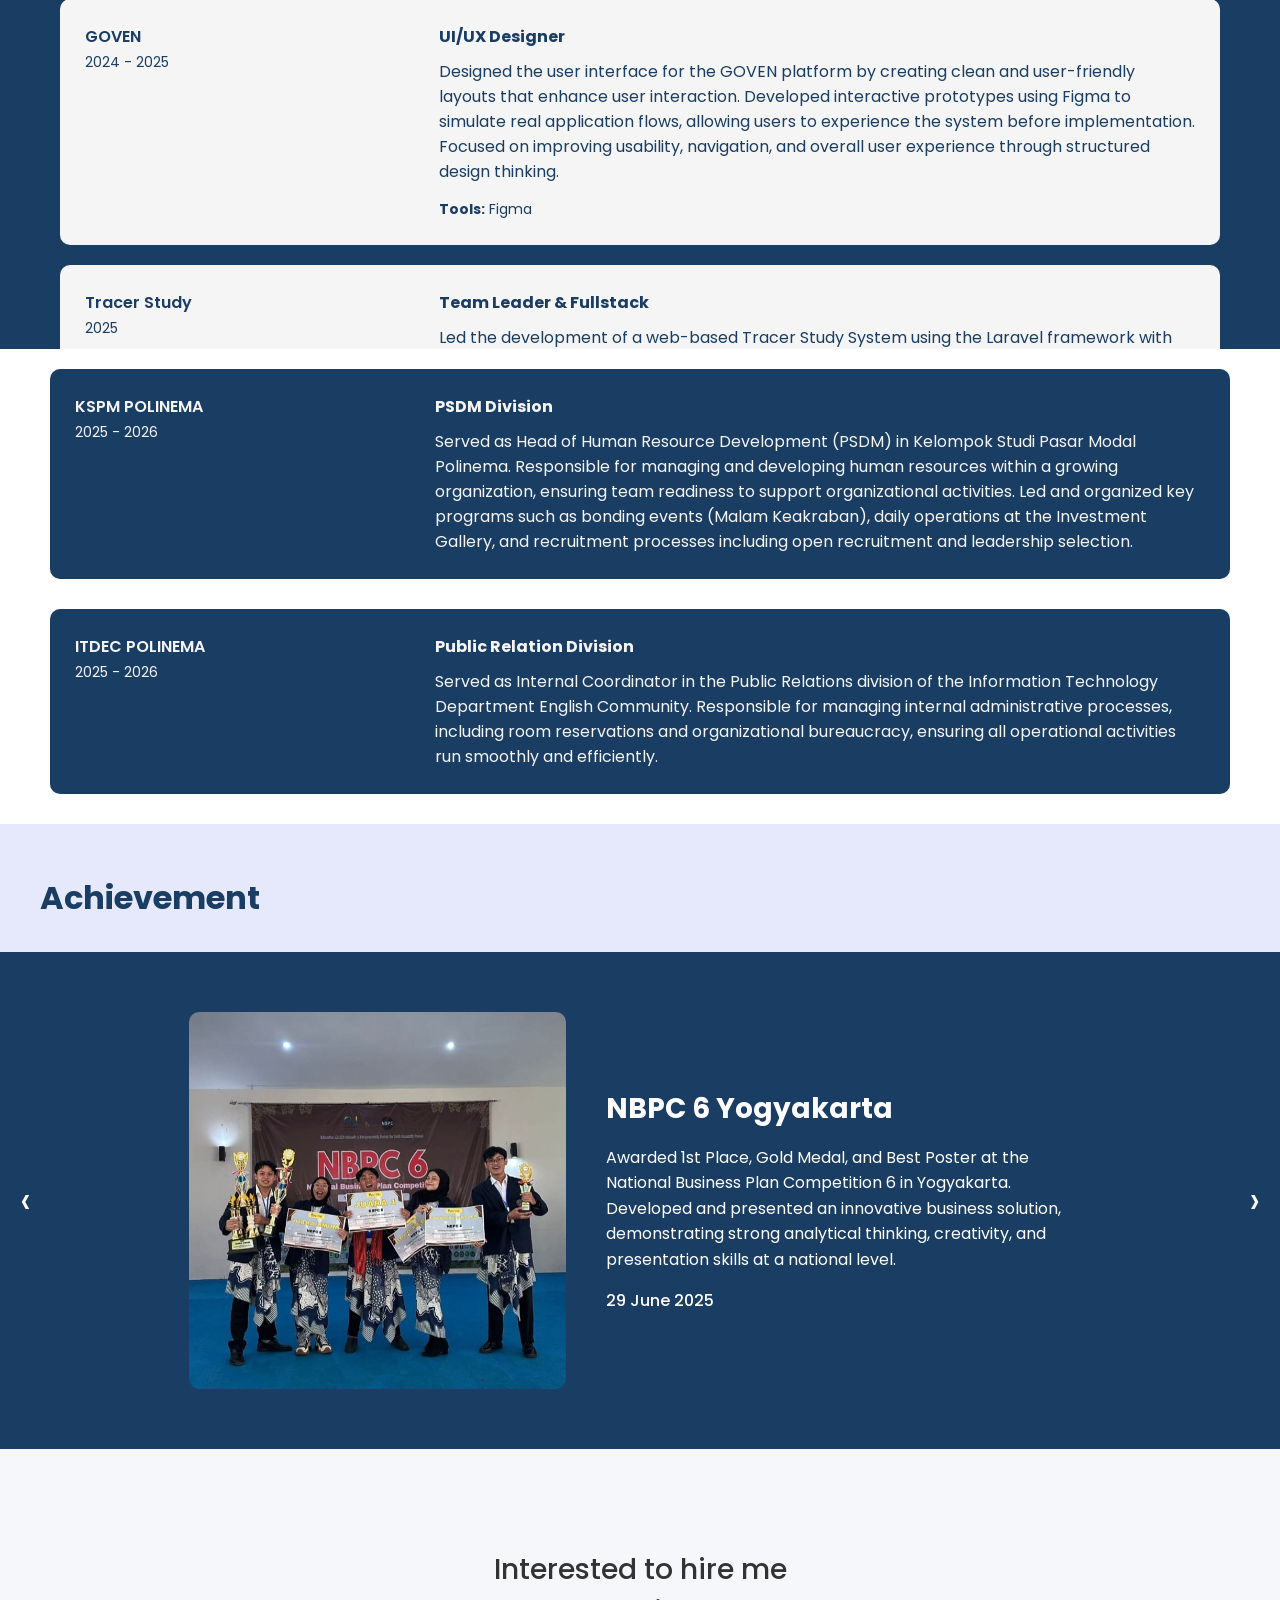
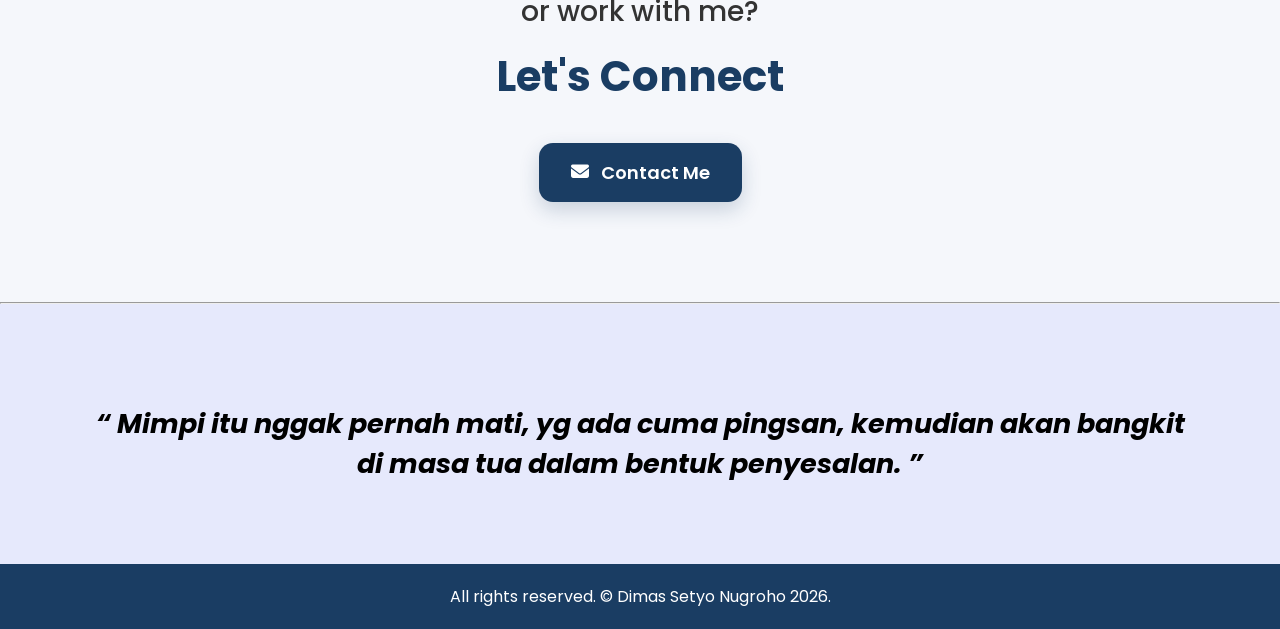
==== commit a0d3d2ea: "rev : tampilan website" ====
--- a/index.html
+++ b/index.html
@@ -1,453 +1,470 @@
 <!doctype html>
 <html lang="en">
-  <head>
-    <meta charset="UTF-8" />
-    <meta name="viewport" content="width=device-width, initial-scale=1.0" />
-    <title>Portofolio Dimas</title>
-
-    <!-- font -->
-    <!-- link google font -->
-    <link rel="preconnect" href="https://fonts.googleapis.com" />
-    <link rel="preconnect" href="https://fonts.gstatic.com" crossorigin />
-    <link
-      href="https://fonts.googleapis.com/css2?family=Poppins:ital,wght@0,100;0,200;0,300;0,400;0,500;0,600;0,700;0,800;0,900;1,100;1,200;1,300;1,400;1,500;1,600;1,700;1,800;1,900&display=swap"
-      rel="stylesheet"
-    />
-
-    <link
-      rel="stylesheet"
-      href="https://cdn.jsdelivr.net/npm/owl.carousel@2.3.4/dist/assets/owl.carousel.min.css"
-    />
-    <link
-      rel="stylesheet"
-      href="https://cdn.jsdelivr.net/npm/owl.carousel@2.3.4/dist/assets/owl.theme.default.min.css"
-    />
-
-    <script src="https://code.jquery.com/jquery-3.6.0.min.js"></script>
-    <script src="https://cdn.jsdelivr.net/npm/owl.carousel@2.3.4/dist/owl.carousel.min.js"></script>
-
-    <link
-      rel="stylesheet"
-      href="https://cdnjs.cloudflare.com/ajax/libs/font-awesome/6.5.0/css/all.min.css"
-    />
-
-    <link rel="stylesheet" href="css/new_style.css" />
-  </head>
-  <body>
-    <header>
-      <nav class="navbar">
-        <ul class="nav-links">
-          <li><a href="#home">Home</a></li>
-          <li><a href="#projects">Skills</a></li>
-          <li><a href="#educations">Education</a></li>
-          <li><a href="#experience">Experience</a></li>
-          <li><a href="#achievement">Achievement</a></li>
-          <li><a href="#contact">Contact</a></li>
-        </ul>
-        <div class="menu-toggle" id="menu-toggle">☰</div>
-      </nav>
-    </header>
-
-    <!-- section hero -->
-    <section class="hero" id="home">
-      <div class="container-fluid">
-        <div class="hero-grid">
-          <!-- DESKRIPSI -->
-          <div class="hero-left">
-            <h2>Hello World!</h2>
-            <p>
-              Hi, I'm <b>Dimas Setyo Nugroho</b>, an Information Technology
-              student specializing in Business Information Systems. I’m passionate about web and mobile development and enjoy building
-              real-world solutions through projects.
-            </p>
-
-            <!-- BUTTON CV -->
-            <div class="button">
-              <a
-                href="https://drive.google.com/file/d/1rXW4zwMyxJHX5gkU9x1zlfwFx6ZRJaBI/view?usp=sharing"
-                target="_blank"
-                class="btn-cv"
-                >View CV</a
-              >
-            </div>
-          </div>
-
-          <!-- FOTO -->
-          <div class="hero-center">
-            <img src="image/Untitled design (1).png" alt="Profile Photo" />
-          </div>
-
-          <!-- QUOTE -->
-          <div class="hero-right">
-            <!-- GITHUB -->
-            <div class="portfolio-github">
+
+<head>
+  <meta charset="UTF-8" />
+  <meta name="viewport" content="width=device-width, initial-scale=1.0" />
+  <title>Portofolio Dimas</title>
+
+  <!-- font -->
+  <!-- link google font -->
+  <link rel="preconnect" href="https://fonts.googleapis.com" />
+  <link rel="preconnect" href="https://fonts.gstatic.com" crossorigin />
+  <link
+    href="https://fonts.googleapis.com/css2?family=Poppins:ital,wght@0,100;0,200;0,300;0,400;0,500;0,600;0,700;0,800;0,900;1,100;1,200;1,300;1,400;1,500;1,600;1,700;1,800;1,900&display=swap"
+    rel="stylesheet" />
+
+  <link rel="stylesheet" href="https://cdn.jsdelivr.net/npm/owl.carousel@2.3.4/dist/assets/owl.carousel.min.css" />
+  <link rel="stylesheet" href="https://cdn.jsdelivr.net/npm/owl.carousel@2.3.4/dist/assets/owl.theme.default.min.css" />
+
+  <script src="https://code.jquery.com/jquery-3.6.0.min.js"></script>
+  <script src="https://cdn.jsdelivr.net/npm/owl.carousel@2.3.4/dist/owl.carousel.min.js"></script>
+
+  <link rel="stylesheet" href="https://cdnjs.cloudflare.com/ajax/libs/font-awesome/6.5.0/css/all.min.css" />
+
+  <link rel="stylesheet" href="css/new_style.css" />
+</head>
+
+<body>
+  <header>
+    <nav class="navbar">
+      <ul class="nav-links">
+        <li><a href="#home">Home</a></li>
+        <li><a href="#projects">Skills</a></li>
+        <li><a href="#educations">Education</a></li>
+        <li><a href="#experience">Experience</a></li>
+        <li><a href="#achievement">Achievement</a></li>
+        <li><a href="#contact">Contact</a></li>
+      </ul>
+      <div class="menu-toggle" id="menu-toggle">☰</div>
+    </nav>
+  </header>
+
+  <!-- section hero -->
+  <section class="hero" id="home">
+    <div class="container-fluid">
+      <div class="hero-grid">
+        <!-- DESKRIPSI -->
+        <div class="hero-left">
+          <h2>Hello World!</h2>
+          <p>
+            Hi, I'm <b>Dimas Setyo Nugroho</b>, an Information Technology
+            student specializing in Business Information Systems. I’m
+            passionate about web and mobile development and enjoy building
+            real-world solutions through projects.
+          </p>
+
+          <!-- BUTTON CV -->
+          <div class="button">
+            <a href="https://drive.google.com/file/d/1rXW4zwMyxJHX5gkU9x1zlfwFx6ZRJaBI/view?usp=sharing" target="_blank"
+              class="btn-cv">View CV</a>
+          </div>
+        </div>
+
+        <!-- FOTO -->
+        <div class="hero-center">
+          <img src="image/Untitled design (1).png" alt="Profile Photo" />
+        </div>
+
+        <div class="hero-right">
+          <div class="right-content">
+            <p class="section-label">What I Do</p>
+
+            <ul class="skill-list">
+              <li><i class="fa-solid fa-code"></i> Web Development</li>
+              <li>
+                <i class="fa-solid fa-mobile-screen"></i> Mobile Development
+              </li>
+              <li><i class="fa-solid fa-pen-ruler"></i> UI/UX Design</li>
+              <li>
+                <i class="fa-solid fa-diagram-project"></i> Project Management
+              </li>
+              <li>
+                <i class="fa-solid fa-database"></i> Database Management
+              </li>
+            </ul>
+
+            <div class="divider"></div>
+
+            <div class="social-links">
               <a href="https://github.com/stewistzz" target="_blank">
                 <i class="fab fa-github"></i>
-                github.com/stewistzz
+                <span>GitHub</span>
               </a>
-            </div>
-            <hr />
-            <!-- QUOTE -->
-            <h2>
-              <q>
-                Mimpi itu nggak pernah mati, yg ada cuma pingsan, kemudian akan
-                bangkit di masa tua dalam bentuk penyesalan.
-              </q>
-            </h2>
-          </div>
-        </div>
-      </div>
-    </section>
-
-    <!-- education section -->
-    <section class="education" id="educations">
-      <div class="container">
-        <h2 class="section-title">Education</h2>
-
-        <div class="education-list">
-          <div class="education-card">
-            <div class="edu-left">
-              <h3>State Polytechnic of Malang</h3>
-              <span>2023 - Present</span>
-            </div>
-
-            <div class="edu-right">
-              <h3>Business Information Systems</h3>
-              <p>
-                Business Information Systems (Sistem Informasi Bisnis) is a
-                study program that focuses on integrating information technology
-                and business processes to create effective digital solutions.
-                Through this program, I learn how to analyze business problems,
-                design system solutions, and implement them using modern
-                technologies. It equips me with both technical skills and
-                business understanding to develop systems that are relevant and
-                applicable in real-world industries.
-              </p>
-            </div>
-          </div>
-
-          <div class="education-card sma">
-            <div class="edu-left">
-              <h3>SMAN 1 Kauman, Tulungagung</h3>
-              <span>2020 - 2023</span>
-            </div>
-
-            <div class="edu-right">
-              <h3>Science Major</h3>
-              <p>
-                Completed my high school education at SMAN 1 Kauman with a major
-                in Science (IPA). During this period, I developed strong
-                analytical thinking, problem-solving skills, and a disciplined
-                learning approach, which became a solid foundation for pursuing
-                studies in Information Technology.
-              </p>
-            </div>
-          </div>
-        </div>
-      </div>
-    </section>
-
-    <!-- <p>Lorem ipsum dolor sit amet consectetur adipisicing elit. Sit, ratione sapiente, velit at repudiandae quas dignissimos nesciunt repellendus nobis labore nemo voluptatum ipsum eaque ut dicta possimus? Necessitatibus, velit, reiciendis fugit esse temporibus numquam culpa quos eligendi porro quas at!</p> -->
-
-    <!-- section project -->
-    <section class="projects" id="projects">
-      <div class="container">
-        <div class="project-section">
-          <h2>My Projects</h2>
+              <a href="https://www.linkedin.com/in/dimas-setyo-nugroho-016349296/" target="_blank">
+                <i class="fa-brands fa-linkedin"></i>
+                <span>LinkedIn</span>
+              </a>
+              <a href="mailto:dimassetyo.nugroho@gmail.com" target="_blank">
+                <i class="fa-solid fa-envelope"></i>
+                <span>Email</span>
+              </a>
+            </div>
+          </div>
+        </div>
+      </div>
+    </div>
+  </section>
+
+  <!-- education section -->
+  <section class="education" id="educations">
+    <div class="container">
+      <h2 class="section-title">Education</h2>
+
+      <div class="education-list">
+        <div class="education-card">
+          <div class="edu-left">
+            <h3>State Polytechnic of Malang</h3>
+            <span>2023 - Present</span>
+          </div>
+
+          <div class="edu-right">
+            <h3>Business Information Systems</h3>
+            <p>
+              Business Information Systems (Sistem Informasi Bisnis) is a
+              study program that focuses on integrating information technology
+              and business processes to create effective digital solutions.
+              Through this program, I learn how to analyze business problems,
+              design system solutions, and implement them using modern
+              technologies. It equips me with both technical skills and
+              business understanding to develop systems that are relevant and
+              applicable in real-world industries.
+            </p>
+          </div>
+        </div>
+
+        <div class="education-card sma">
+          <div class="edu-left">
+            <h3>SMAN 1 Kauman, Tulungagung</h3>
+            <span>2020 - 2023</span>
+          </div>
+
+          <div class="edu-right">
+            <h3>Science Major</h3>
+            <p>
+              Completed my high school education at SMAN 1 Kauman with a major
+              in Science (IPA). During this period, I developed strong
+              analytical thinking, problem-solving skills, and a disciplined
+              learning approach, which became a solid foundation for pursuing
+              studies in Information Technology.
+            </p>
+          </div>
+        </div>
+      </div>
+    </div>
+  </section>
+
+  <!-- <p>Lorem ipsum dolor sit amet consectetur adipisicing elit. Sit, ratione sapiente, velit at repudiandae quas dignissimos nesciunt repellendus nobis labore nemo voluptatum ipsum eaque ut dicta possimus? Necessitatibus, velit, reiciendis fugit esse temporibus numquam culpa quos eligendi porro quas at!</p> -->
+
+  <!-- section project -->
+  <section class="projects" id="projects">
+    <div class="container">
+      <div class="project-section">
+        <h2>My Projects</h2>
+        <!-- arrow carousel -->
+        <div class="carousel-wrapper">
+
+          <!-- button left -->
+          <button class="custom-prev">
+            <i class="fa-solid fa-angle-left"></i>
+          </button>
 
           <div class="owl-carousel" id="projectCarousel">
-            <div
-              class="item"
-              data-title="Sistem Bebas Tanggungan"
+            <div class="item" data-title="Sistem Bebas Tanggungan"
               data-desc="Final Clearance System is a web-based application designed to help final-year students complete graduation requirements in a structured and organized way. The system provides clear guidance on required documents and submission processes, reducing confusion and ensuring that all requirements are fulfilled efficiently. By streamlining administrative workflows, it improves both student experience and institutional management."
-              data-img="image/sistem_bebas_tanggungan.png"
-            >
+              data-img="image/sistem_bebas_tanggungan.png">
               <img src="image/sistem_bebas-tanggungan.png" alt="" />
             </div>
 
-            <div
-              class="item"
-              data-title="GOVEN App"
+            <div class="item" data-title="GOVEN App"
               data-desc="GOVEN (Go Adventure) is a web-based platform designed to help users explore new destinations such as mountains and natural attractions with a sense of safety and community. This project focuses on connecting individuals with verified and trusted communities, enabling them to find companions for their adventures instead of traveling alone. By combining user-friendly design and community-based features, GOVEN aims to create a more engaging and secure exploration experience."
-              data-img="image/goven_new.png"
-            >
+              data-img="image/goven_new.png">
               <img src="image/goven_new.png" alt="" />
             </div>
 
-            <div
-              class="item"
-              data-title="Tracer Study"
+            <div class="item" data-title="Tracer Study"
               data-desc="Tracer Study System is a web-based application designed to track and analyze the career outcomes of alumni from the Information Technology department. This system enables the institution to monitor graduates’ career paths, evaluate the relevance between their jobs and field of study, and identify those who have not yet entered the workforce. By providing structured data and insights, the system supports better decision-making for academic evaluation and curriculum improvement."
-              data-img="image/tracer_study.png"
-            >
+              data-img="image/tracer_study.png">
               <img src="image/tracer_study.png" alt="" />
             </div>
 
             <!-- portofolio 4 -->
-            <div
-              class="item"
-              data-title="Klik Antri"
+            <div class="item" data-title="Klik Antri"
               data-desc="KLIK ANTRI is an Android-based queue management application designed for the Polinema clinic. The system organizes patient queues based on different medical departments (polyclinics) and manages queue flow through sequential numbering handled by each clinic staff. This application aims to improve service efficiency, reduce waiting time confusion, and create a more structured and user-friendly queue experience."
-              data-img="image/klik_antre.png"
-            >
+              data-img="image/klik_antre.png">
               <img src="image/klik_antre.png" alt="" />
             </div>
           </div>
-
-          <!-- DETAIL -->
-          <div class="project-detail">
-            <h3 id="projectTitle"></h3>
-            <p id="projectDesc"></p>
-          </div>
-        </div>
-      </div>
-    </section>
-
-    <section class="exp-leadership" id="experience">
-      <div class="container">
-        <h2 class="section-title">Experience & Leadership</h2>
-
-        <!-- EXPERIENCE (SCROLLABLE) -->
-        <div class="experience-section">
-          <!-- <h3 class="sub-title">Experience</h3> -->
-
-          <div class="exp-list scrollable">
-            <!-- card 1 -->
-            <div class="exp-card">
-              <div class="left">
-                <h4>GOVEN</h4>
-                <span>2024 - 2025</span>
+          <!-- right button -->
+          <button class="custom-next">
+            <i class="fa-solid fa-angle-right"></i>
+          </button>
+        </div>
+        <!-- DETAIL -->
+        <div class="project-detail">
+          <h3 id="projectTitle"></h3>
+          <p id="projectDesc"></p>
+        </div>
+      </div>
+    </div>
+  </section>
+
+  <section class="exp-leadership" id="experience">
+    <div class="container">
+      <h2 class="section-title">Experience & Leadership</h2>
+
+      <!-- EXPERIENCE (SCROLLABLE) -->
+      <div class="experience-section">
+        <!-- <h3 class="sub-title">Experience</h3> -->
+
+        <div class="exp-list scrollable">
+          <!-- card 1 -->
+          <div class="exp-card">
+            <div class="left">
+              <h4>GOVEN</h4>
+              <span>2024 - 2025</span>
+            </div>
+
+            <div class="right">
+              <h4>UI/UX Designer</h4>
+              <p>
+                Designed the user interface for the GOVEN platform by creating
+                clean and user-friendly layouts that enhance user interaction.
+                Developed interactive prototypes using Figma to simulate real
+                application flows, allowing users to experience the system
+                before implementation. Focused on improving usability,
+                navigation, and overall user experience through structured
+                design thinking.
+              </p>
+              <div class="tools"><b>Tools:</b> Figma</div>
+            </div>
+          </div>
+          <!-- card 2 -->
+          <div class="exp-card">
+            <div class="left">
+              <h4>Tracer Study</h4>
+              <span>2025</span>
+            </div>
+
+            <div class="right">
+              <h4>Team Leader & Fullstack</h4>
+              <p>
+                Led the development of a web-based Tracer Study System using
+                the Laravel framework with MVC architecture. Responsible for
+                coordinating the team, managing task distribution, and
+                ensuring project progress. Contributed as a full-stack
+                developer by designing the system, modeling the database
+                structure, and implementing both frontend and backend
+                features. The system was developed to help track alumni career
+                progress and provide valuable insights for the institution.
+              </p>
+              <div class="tools">
+                <b>Tools:</b> Trello, SQL server, Google Drive, Figma,
+                VSCode(Laravel), GitHub
               </div>
-
-              <div class="right">
-                <h4>UI/UX Designer</h4>
-                <p>
-                  Designed the user interface for the GOVEN platform by creating
-                  clean and user-friendly layouts that enhance user interaction.
-                  Developed interactive prototypes using Figma to simulate real
-                  application flows, allowing users to experience the system
-                  before implementation. Focused on improving usability,
-                  navigation, and overall user experience through structured
-                  design thinking.
-                </p>
-                <div class="tools"><b>Tools:</b> Figma</div>
+            </div>
+          </div>
+
+          <!-- card 3 -->
+          <div class="exp-card">
+            <div class="left">
+              <h4>Klik Antri</h4>
+              <span>2025</span>
+            </div>
+
+            <div class="right">
+              <h4>Team Leader & Fullstack</h4>
+              <p>
+                Served as Team Leader in developing an Android-based queue
+                management application for the Polinema clinic using Flutter
+                (Dart) and Firebase. Coordinated team activities, managed task
+                distribution, and ensured smooth project progress. Contributed
+                to Firebase configuration, implemented UI designs into Flutter
+                code, and conducted system testing using Katalon Studio to
+                ensure functionality and reliability.
+              </p>
+              <div class="tools">
+                <b>Tools:</b> Spreadsheet, Google Drive,Figma,
+                VSCode(Flutter), Firebase, GitHub, Katalon Studio
               </div>
             </div>
-            <!-- card 2 -->
-            <div class="exp-card">
-              <div class="left">
-                <h4>Tracer Study</h4>
-                <span>2025</span>
+          </div>
+          <!-- card 4 -->
+          <div class="exp-card">
+            <div class="left">
+              <h4>Sistem Bebas Tanggungan</h4>
+              <span>2025</span>
+            </div>
+
+            <div class="right">
+              <h4>Team Leader & Fullstack</h4>
+              <p>
+                Served as Team Leader in developing a web-based Final
+                Clearance System to help final-year students complete
+                graduation requirements efficiently. Responsible for
+                coordinating the team and ensuring project progress.
+                Contributed to the full development process, including
+                database modeling, UI design, and implementing the design into
+                functional web features.
+              </p>
+              <div class="tools">
+                <b>Tools:</b> Trello Kanban, Figma, VSCode(PHP, JavaScript,
+                HTML, CSS), GitHub, Laragon
               </div>
-
-              <div class="right">
-                <h4>Team Leader & Fullstack</h4>
-                <p>
-                  Led the development of a web-based Tracer Study System using
-                  the Laravel framework with MVC architecture. Responsible for
-                  coordinating the team, managing task distribution, and
-                  ensuring project progress. Contributed as a full-stack
-                  developer by designing the system, modeling the database
-                  structure, and implementing both frontend and backend
-                  features. The system was developed to help track alumni career
-                  progress and provide valuable insights for the institution.
-                </p>
-                <div class="tools">
-                  <b>Tools:</b> Trello, SQL server, Google Drive, Figma,
-                  VSCode(Laravel), GitHub
-                </div>
-              </div>
-            </div>
-
-            <!-- card 3 -->
-            <div class="exp-card">
-              <div class="left">
-                <h4>Klik Antri</h4>
-                <span>2025</span>
-              </div>
-
-              <div class="right">
-                <h4>Team Leader & Fullstack</h4>
-                <p>
-                  Served as Team Leader in developing an Android-based queue
-                  management application for the Polinema clinic using Flutter
-                  (Dart) and Firebase. Coordinated team activities, managed task
-                  distribution, and ensured smooth project progress. Contributed
-                  to Firebase configuration, implemented UI designs into Flutter
-                  code, and conducted system testing using Katalon Studio to
-                  ensure functionality and reliability.
-                </p>
-                <div class="tools">
-                  <b>Tools:</b> Spreadsheet, Google Drive,Figma,
-                  VSCode(Flutter), Firebase, GitHub, Katalon Studio
-                </div>
-              </div>
-            </div>
-            <!-- card 4 -->
-            <div class="exp-card">
-              <div class="left">
-                <h4>Sistem Bebas Tanggungan</h4>
-                <span>2025</span>
-              </div>
-
-              <div class="right">
-                <h4>Team Leader & Fullstack</h4>
-                <p>
-                  Served as Team Leader in developing a web-based Final
-                  Clearance System to help final-year students complete
-                  graduation requirements efficiently. Responsible for
-                  coordinating the team and ensuring project progress.
-                  Contributed to the full development process, including
-                  database modeling, UI design, and implementing the design into
-                  functional web features.
-                </p>
-                <div class="tools">
-                  <b>Tools:</b> Trello Kanban, Figma, VSCode(PHP, JavaScript,
-                  HTML, CSS), GitHub, Laragon
-                </div>
-              </div>
-            </div>
-
-            <!-- Tambah item bebas -->
-          </div>
-        </div>
-
-        <!-- LEADERSHIP (TANPA SCROLL) -->
-        <div class="leadership-section">
-          <!-- <h3 class="sub-title">Leadership</h3> -->
-
-          <div class="leadership-list">
-            <div class="lead-card">
-              <div class="left">
-                <h4>KSPM POLINEMA</h4>
-                <span>2025 - 2026</span>
-              </div>
-
-              <div class="right">
-                <h4>PSDM Division</h4>
-                <p>
-                  Served as Head of Human Resource Development (PSDM) in
-                  Kelompok Studi Pasar Modal Polinema. Responsible for managing
-                  and developing human resources within a growing organization,
-                  ensuring team readiness to support organizational activities.
-                  Led and organized key programs such as bonding events (Malam
-                  Keakraban), daily operations at the Investment Gallery, and
-                  recruitment processes including open recruitment and
-                  leadership selection.
-                </p>
-              </div>
-            </div>
-
-            <div class="lead-card">
-              <div class="left">
-                <h4>ITDEC POLINEMA</h4>
-                <span>2025 - 2026</span>
-              </div>
-
-              <div class="right">
-                <h4>Public Relation Division</h4>
-                <p>
-                  Served as Internal Coordinator in the Public Relations
-                  division of the Information Technology Department English
-                  Community. Responsible for managing internal administrative
-                  processes, including room reservations and organizational
-                  bureaucracy, ensuring all operational activities run smoothly
-                  and efficiently.
-                </p>
-              </div>
-            </div>
-          </div>
-        </div>
-      </div>
-    </section>
-
-    <!-- achievement section -->
-    <section class="achievement" id="achievement">
-      <div class="container">
-        <h2 class="section-title">Achievement</h2>
-
-        <div class="achievement-carousel owl-carousel" id="achievementCarousel">
-          <!-- ITEM -->
-          <div class="achievement-item">
-            <div class="achv-content">
-              <div class="achv-image">
-                <img src="image/goven1.jpeg" alt="NBPC 6 Yogyakarta" />
-              </div>
-
-              <div class="achv-text">
-                <h3>NBPC 6 Yogyakarta</h3>
-                <p>
-                  Awarded 1st Place, Gold Medal, and Best Poster at the National
-                  Business Plan Competition 6 in Yogyakarta. Developed and
-                  presented an innovative business solution, demonstrating
-                  strong analytical thinking, creativity, and presentation
-                  skills at a national level.
-                </p>
-                <span>29 June 2025</span>
-              </div>
-            </div>
-          </div>
-
-          <!-- ITEM -->
-          <div class="achievement-item">
-            <div class="achv-content">
-              <div class="achv-image">
-                <img src="image/goven0.jpeg" alt="BMC 10" />
-              </div>
-
-              <div class="achv-text">
-                <h3>BMC #10 International</h3>
-                <p>
-                  Selected as a Finalist in the International Business Model
-                  Competition (BMC #10) organized by Politeknik Negeri Bali.
-                  Collaborated with a team to develop and present a business
-                  model on an international stage, demonstrating strong
-                  analytical thinking, innovation, and presentation skills.
-                </p>
-                <span>July 2024</span>
-              </div>
-            </div>
-          </div>
-
-          <!-- achievement item -->
-          <div class="achievement-item">
-            <div class="achv-content">
-              <div class="achv-image">
-                <img src="image/pkmpm.jpeg" alt="PKM Mahasiswa POLINEMA" />
-              </div>
-
-              <div class="achv-text">
-                <h3>PKM Mahasiswa POLINEMA</h3>
-                <p>
-                  Achieved 1st Place in the PKM-PM category (Formadiksi) and
-                  Best Innovator at the internal selection of HMTI through a
-                  community-based project proposal. Designed an interactive
-                  learning system for junior high school students in Blitar,
-                  focusing on IT education using engaging methods such as
-                  drag-and-drop learning. The project aimed to improve students
-                  understanding of basic IT concepts through structured and
-                  interactive learning approaches.
-                </p>
-                <span>2023</span>
-              </div>
-            </div>
-          </div>
-        </div>
-      </div>
-    </section>
-
-    <!-- contact section -->
-    <!-- CONTACT SECTION -->
-    <section class="contact" id="contact">
-      <div class="container contact-wrapper">
-        <!-- LEFT -->
-        <div class="contact-left">
+            </div>
+          </div>
+
+          <!-- Tambah item bebas -->
+        </div>
+      </div>
+
+      <!-- LEADERSHIP (TANPA SCROLL) -->
+      <div class="leadership-section">
+        <!-- <h3 class="sub-title">Leadership</h3> -->
+
+        <div class="leadership-list">
+          <div class="lead-card">
+            <div class="left">
+              <h4>KSPM POLINEMA</h4>
+              <span>2025 - 2026</span>
+            </div>
+
+            <div class="right">
+              <h4>PSDM Division</h4>
+              <p>
+                Served as Head of Human Resource Development (PSDM) in
+                Kelompok Studi Pasar Modal Polinema. Responsible for managing
+                and developing human resources within a growing organization,
+                ensuring team readiness to support organizational activities.
+                Led and organized key programs such as bonding events (Malam
+                Keakraban), daily operations at the Investment Gallery, and
+                recruitment processes including open recruitment and
+                leadership selection.
+              </p>
+            </div>
+          </div>
+
+          <div class="lead-card">
+            <div class="left">
+              <h4>ITDEC POLINEMA</h4>
+              <span>2025 - 2026</span>
+            </div>
+
+            <div class="right">
+              <h4>Public Relation Division</h4>
+              <p>
+                Served as Internal Coordinator in the Public Relations
+                division of the Information Technology Department English
+                Community. Responsible for managing internal administrative
+                processes, including room reservations and organizational
+                bureaucracy, ensuring all operational activities run smoothly
+                and efficiently.
+              </p>
+            </div>
+          </div>
+        </div>
+      </div>
+    </div>
+  </section>
+
+  <!-- achievement section -->
+  <section class="achievement" id="achievement">
+    <div class="container">
+      <h2 class="section-title">Achievement</h2>
+
+      <div class="achievement-carousel owl-carousel" id="achievementCarousel">
+        <!-- ITEM -->
+        <div class="achievement-item">
+          <div class="achv-content">
+            <div class="achv-image">
+              <img src="image/goven1.jpeg" alt="NBPC 6 Yogyakarta" />
+            </div>
+
+            <div class="achv-text">
+              <h3>NBPC 6 Yogyakarta</h3>
+              <p>
+                Awarded 1st Place, Gold Medal, and Best Poster at the National
+                Business Plan Competition 6 in Yogyakarta. Developed and
+                presented an innovative business solution, demonstrating
+                strong analytical thinking, creativity, and presentation
+                skills at a national level.
+              </p>
+              <span>29 June 2025</span>
+            </div>
+          </div>
+        </div>
+
+        <!-- ITEM -->
+        <div class="achievement-item">
+          <div class="achv-content">
+            <div class="achv-image">
+              <img src="image/goven0.jpeg" alt="BMC 10" />
+            </div>
+
+            <div class="achv-text">
+              <h3>BMC #10 International</h3>
+              <p>
+                Selected as a Finalist in the International Business Model
+                Competition (BMC #10) organized by Politeknik Negeri Bali.
+                Collaborated with a team to develop and present a business
+                model on an international stage, demonstrating strong
+                analytical thinking, innovation, and presentation skills.
+              </p>
+              <span>July 2024</span>
+            </div>
+          </div>
+        </div>
+
+        <!-- achievement item -->
+        <div class="achievement-item">
+          <div class="achv-content">
+            <div class="achv-image">
+              <img src="image/pkmpm.jpeg" alt="PKM Mahasiswa POLINEMA" />
+            </div>
+
+            <div class="achv-text">
+              <h3>PKM Mahasiswa POLINEMA</h3>
+              <p>
+                Achieved 1st Place in the PKM-PM category (Formadiksi) and
+                Best Innovator at the internal selection of HMTI through a
+                community-based project proposal. Designed an interactive
+                learning system for junior high school students in Blitar,
+                focusing on IT education using engaging methods such as
+                drag-and-drop learning. The project aimed to improve students
+                understanding of basic IT concepts through structured and
+                interactive learning approaches.
+              </p>
+              <span>2023</span>
+            </div>
+          </div>
+        </div>
+      </div>
+    </div>
+  </section>
+
+  <!-- contact section -->
+  <!-- CONTACT SECTION -->
+  <section class="contact" id="contact">
+    <div class="container contact-wrapper">
+      <!-- LEFT -->
+      <div class="contact-desc">
+        <p>Interested to hire me<br />or work with me?</p>
+        <h2>Let's Connect</h2>
+        <a class="contact-btn"
+          href="https://mail.google.com/mail/?view=cm&fs=1&to=dimasnugrohopro22@gmail.com&su=Contact%20from%20Portfolio&body=Hello%20Dimas,%20I%20am%20interested%20in%20your%20profile."
+          target="_blank">
+          <i class="fa-solid fa-envelope"></i>
+          Contact Me
+        </a>
+      </div>
+
+      <!-- <div class="contact-left">
           <p>Interested to hire me<br />or work with me?</p>
           <h2>Contact me on</h2>
-        </div>
-
-        <!-- RIGHT -->
-        <div class="contact-right">
+        </div> -->
+
+      <!-- RIGHT -->
+      <!-- <div class="contact-right">
           <div class="contact-item">
             <img
               src="https://cdn-icons-png.flaticon.com/512/732/732200.png"
@@ -459,9 +476,9 @@
             >
               dimasnugrohopro22@gmail.com
             </a>
-          </div>
-
-          <div class="contact-item">
+          </div> -->
+
+      <!-- <div class="contact-item">
             <img
               src="https://cdn-icons-png.flaticon.com/512/174/174857.png"
               alt="linkedin"
@@ -472,15 +489,27 @@
             >
               @dimassetyonugroho
             </a>
-          </div>
-        </div>
-      </div>
-    </section>
-
-    <!-- FOOTER -->
-    <footer class="footer">
-      <p>All rights reserved. © Dimas Setyo Nugroho 2026.</p>
-    </footer>
-  </body>
-  <script src="js/script.js"></script>
-</html>
+          </div> -->
+    </div>
+    </div>
+  </section>
+  <hr />
+
+  <!-- Philosophy -->
+  <div class="quote">
+    <h2>
+      <q>
+        Mimpi itu nggak pernah mati, yg ada cuma pingsan, kemudian akan
+        bangkit di masa tua dalam bentuk penyesalan.
+      </q>
+    </h2>
+  </div>
+
+  <!-- FOOTER -->
+  <footer class="footer">
+    <p>All rights reserved. © Dimas Setyo Nugroho 2026.</p>
+  </footer>
+</body>
+<script src="js/script.js"></script>
+
+</html>
--- a/css/new_style.css
+++ b/css/new_style.css
@@ -19,7 +19,7 @@
   justify-content: center;
   align-items: center;
   padding: 20px;
-  background: #5d75ff;
+  background: #1a3d63;
   color: white;
   position: fixed;
   width: 100%;
@@ -48,7 +48,7 @@
 }
 
 .nav-links li a:hover {
-  /* color: #5D75FF; */
+  /* color: #1a3d63; */
   font-size: 17.1px;
   font-weight: 600;
   transition: ease-in-out 0.3s;
@@ -71,7 +71,7 @@
   margin-top: 20px;
   padding: 12px 24px;
   background: white;
-  color: #5D75FF;
+  color: #1a3d63;
   text-decoration: none;
   font-weight: 600;
   border-radius: 8px;
@@ -99,7 +99,7 @@
 
 /* styling biar keliatan */
 .hero-left {
-  background: #5d75ff;
+  background: #1a3d63;
   padding-left: 40px;
   padding-right: 40px;
   height: 100%;
@@ -129,13 +129,106 @@
 }
 
 .hero-right {
+  background: #1a3d63;
+  padding: 50px 40px;
+  display: flex;
+  align-items: center;
+  justify-content: center;
+  height: 100%;
+}
+
+.right-content {
+  width: 100%;
+  max-width: 350px;
+}
+
+.section-label {
+  color: white;
+  font-size: 14px;
+  letter-spacing: 2px;
+  text-transform: uppercase;
+  margin-bottom: 20px;
+  font-weight: 600;
+}
+
+.skill-list {
+  list-style: none;
+  padding: 0;
+  margin: 0;
+}
+
+.skill-list li {
+  color: white;
+  font-size: 18px;
+  margin-bottom: 18px;
+  display: flex;
+  align-items: center;
+  gap: 14px;
+  font-weight: 500;
+  transition: 0.3s ease;
+}
+
+.skill-list li i {
+  color: white;
+  font-size: 18px;
+  min-width: 20px;
+}
+
+.skill-list li:hover {
+  transform: translateX(5px);
+}
+
+.divider {
+  width: 100%;
+  height: 1px;
+  background: rgba(255,255,255,0.2);
+  margin: 35px 0;
+}
+
+.social-links {
+  display: flex;
+  gap: 20px;
+}
+
+.social-links a {
+  width: 50px;
+  height: 50px;
+  background: rgba(255,255,255,0.08);
+  border-radius: 12px;
+  display: flex;
+  align-items: center;
+  justify-content: center;
+  color: white;
+  font-size: 22px;
+  transition: 0.3s ease;
+  text-decoration: none;
+  position: relative;
+}
+
+.social-links a span {
+  position: absolute;
+  bottom: -28px;
+  font-size: 12px;
+  opacity: 0;
+  transition: 0.3s ease;
+}
+
+.social-links a:hover {
   background: #5d75ff;
-  padding-left: 40px;
-  padding-right: 40px;
-  height: 100%;
-  display: flex;
-  flex-direction: column; /* biar h1 + p ke bawah */
-  justify-content: center;
+  transform: translateY(-4px);
+}
+
+.section-label {
+  color: white;
+  font-size: 20px;
+  letter-spacing: 2px;
+  text-transform: uppercase;
+  margin-bottom: 20px;
+  font-weight: 600;
+}
+
+.social-links a:hover span {
+  opacity: 1;
 }
 
 .hero-right h2 {
@@ -165,24 +258,47 @@
   opacity: 0.7;
 }
 
+/* linkedin */
+.portfolio-linkedin {
+  margin-bottom: 20px;
+}
+
+.portfolio-linkedin a {
+  display: inline-flex;
+  align-items: center;
+  gap: 10px;
+  color: white;
+  text-decoration: none;
+  font-size: 16px;
+  transition: 0.3s;
+}
+
+.portfolio-linkedin a i {
+  font-size: 32px;
+}
+
+.portfolio-linkedin a:hover {
+  opacity: 0.7;
+}
+
 /* ==================== */
 /* education section */
 .education {
-  padding: 50px 0;
+  padding: 30px 0;
   background: #e6e9fc;
 }
 
 .section-title {
   font-size: 32px;
-  margin-bottom: 40px;
+  margin-bottom: 20px;
   padding-left: 30px;
-  color: #5d75ff;
+  color: #1a3d63;
 }
 
 .education-list {
   display: flex;
   flex-direction: column;
-  gap: 30px;
+  gap: 10px;
   margin-left: 30px;
   margin-right: 30px;
 }
@@ -190,7 +306,7 @@
 .education-card {
   display: flex;
   justify-content: space-between;
-  background: linear-gradient(90deg, #5d75ff, #6c7bff);
+  background: linear-gradient(90deg, #1a3d63, #2c5a9e);
   color: white;
   gap: 30px;
   padding: 25px;
@@ -217,7 +333,10 @@
   cursor: pointer;
 }
 .project-section {
-  padding: 50px;
+  padding-top: 30px;
+  padding-bottom: 30px;
+  padding-left: 50px;
+  padding-right: 50px;
   background: #f5f5f5;
 }
 
@@ -225,7 +344,7 @@
   font-size: 32px;
   margin-bottom: 40px;
   /* padding-left: 30px; */
-  color: #5d75ff;
+  color: #1a3d63;
 }
 
 .projects .owl-carousel .item img {
@@ -237,11 +356,11 @@
   /* margin-top: 30px; */
   margin-top: 30px;
   /* margin-bottom: 30px; */
-  color: #5d75ff;
+  color: #1a3d63;
 }
 
 .project-section .item {
-  color: #5d75ff;
+  color: #1a3d63;
 }
 
 .project-detail h3 {
@@ -276,14 +395,75 @@
   display: flex;
   align-items: center;
 }
+
+/* css untuk projects bbutton */
+/* WRAPPER */
+.carousel-wrapper {
+  position: relative;
+  display: flex;
+  align-items: center;
+}
+
+/* BUTTON ARROW */
+.custom-prev,
+.custom-next {
+  position: absolute;
+  top: 50%;
+  transform: translateY(-50%);
+
+  width: 55px;
+  height: 55px;
+
+  border: none;
+  border-radius: 50%;
+
+  background: rgba(255, 255, 255, 0.95);
+  color: #1a3d63;
+
+  font-size: 22px;
+  cursor: pointer;
+
+  z-index: 10;
+
+  box-shadow: 0 8px 20px rgba(0, 0, 0, 0.12);
+
+  transition: all 0.3s ease;
+  border: 2px solid rgba(26, 61, 99, 0.2);
+}
+
+/* LEFT */
+.custom-prev {
+  left: -25px;
+}
+
+/* RIGHT */
+.custom-next {
+  right: -25px;
+}
+
+/* HOVER */
+.custom-prev:hover,
+.custom-next:hover {
+  background: #1a3d63;
+  color: white;
+
+  transform: translateY(-50%) scale(1.08);
+}
+
+/* ICON */
+.custom-prev i,
+.custom-next i {
+  pointer-events: none;
+}
+
 /* ===================================== */
 /* style untuk experience dan leadership */
 /* ===================================== */
 /* SECTION */
 .exp-leadership {
   /* padding: 60px 0; */
-  padding-top: 50px;
-  background: #5d75ff;
+  padding-top: 30px;
+  background: #1a3d63;
   color: white;
   /* padding-left: 50px;
   padding-right: 50px; */
@@ -291,7 +471,7 @@
 .experience-section {
   padding-left: 50px;
   padding-right: 50px;
-  background: #5d75ff;
+  background: #1a3d63;
   /* cursor: pointer; */
 }
 .experience-section .tools {
@@ -341,7 +521,7 @@
   justify-content: space-between;
   gap: 30px;
   background: #f5f5f5;
-  color: #5d75ff;
+  color: #1a3d63;
   padding: 25px;
   border-radius: 10px;
   margin-bottom: 20px;
@@ -382,7 +562,7 @@
 }
 
 .leadership-section h3 {
-  color: #5d75ff;
+  color: #1a3d63;
 }
 
 .leadership-list {
@@ -395,7 +575,7 @@
   display: flex;
   justify-content: space-between;
   gap: 30px;
-  background: #5d75ff;
+  background: #1a3d63;
   color: #f5f5f5;
   padding: 25px;
   border-radius: 10px;
@@ -423,7 +603,7 @@
 /* ========================== */
 
 .achievement-carousel {
-  background: #5d75ff;
+  background: #1a3d63;
   padding: 60px;
   position: relative;
 }
@@ -525,58 +705,64 @@
 
 /* CONTACT */
 .contact {
-  background: #f5f5f5;
-  padding: 80px 0;
-}
-
-.contact-wrapper {
-  display: flex;
-  justify-content: space-around; /* lebih rapi dari space-around */
-  align-items: center;
-  gap: 50px;
-}
-
-/* LEFT */
-.contact-left p {
+  background: #f5f7fb;
+  padding: 100px 0;
+  text-align: center;
+}
+
+.contact-desc p {
   font-size: 28px;
-  line-height: 1.4;
-  margin-bottom: 10px;
-}
-
-.contact-left h2 {
-  font-size: 36px;
-  color: #5D75FF;
+  line-height: 1.5;
+  color: #333;
+  margin-bottom: 12px;
+  font-weight: 500;
+}
+
+.contact-desc h2 {
+  font-size: 42px;
+  color: #1a3d63;
+  margin-bottom: 35px;
   font-weight: 700;
 }
 
-/* RIGHT */
-.contact-right {
-  display: flex;
-  flex-direction: column;
-  gap: 25px;
-}
-
-.contact-item {
-  display: flex;
-  align-items: center;
-  gap: 15px;
-}
-
-.contact-item img {
-  width: 40px;
-  height: 40px;
-}
-
-/* LINK */
-.contact-item a {
-  font-size: 20px;
+/* BUTTON */
+.contact-btn {
+  display: inline-flex;
+  align-items: center;
+  gap: 12px;
+
+  background: #1a3d63;
+  color: white;
+
+  padding: 16px 32px;
+  border-radius: 14px;
+
   text-decoration: none;
+  font-size: 18px;
+  font-weight: 600;
+
+  transition: all 0.3s ease;
+  box-shadow: 0 8px 20px rgba(26, 61, 99, 0.2);
+}
+
+.contact-btn i {
+  font-size: 18px;
+}
+
+.contact-btn:hover {
+  background: #5d75ff;
+  transform: translateY(-4px);
+  box-shadow: 0 12px 24px rgba(93, 117, 255, 0.3);
+}
+
+/* quotes */
+.quote {
+  font-style: italic;
   color: #000;
-  transition: 0.3s;
-}
-
-.contact-item a:hover {
-  color: #5D75FF;
+  font-size: 18px;
+  margin-top: 20px;
+  padding: 80px;
+  text-align: center;
 }
 
 /* ========================== */
@@ -584,7 +770,7 @@
 /* ========================== */
 
 .footer {
-  background: linear-gradient(90deg, #5D75FF, #6C7BFF);
+  background: #1a3d63;
   text-align: center;
   padding: 20px;
   color: white;
@@ -655,15 +841,16 @@
 
   /* URUTAN */
   .hero-right {
-    order: 1; /* QUOTE dulu */
+    order: 3; /* QUOTE dulu */
+    text-align: center;
   }
 
   .hero-center {
-    order: 2; /* FOTO kedua */
+    order: 1; /* FOTO kedua */
   }
 
   .hero-left {
-    order: 3; /* DESKRIPSI terakhir */
+    order: 2; /* DESKRIPSI terakhir */
   }
 
   /* tambahan biar rapi */
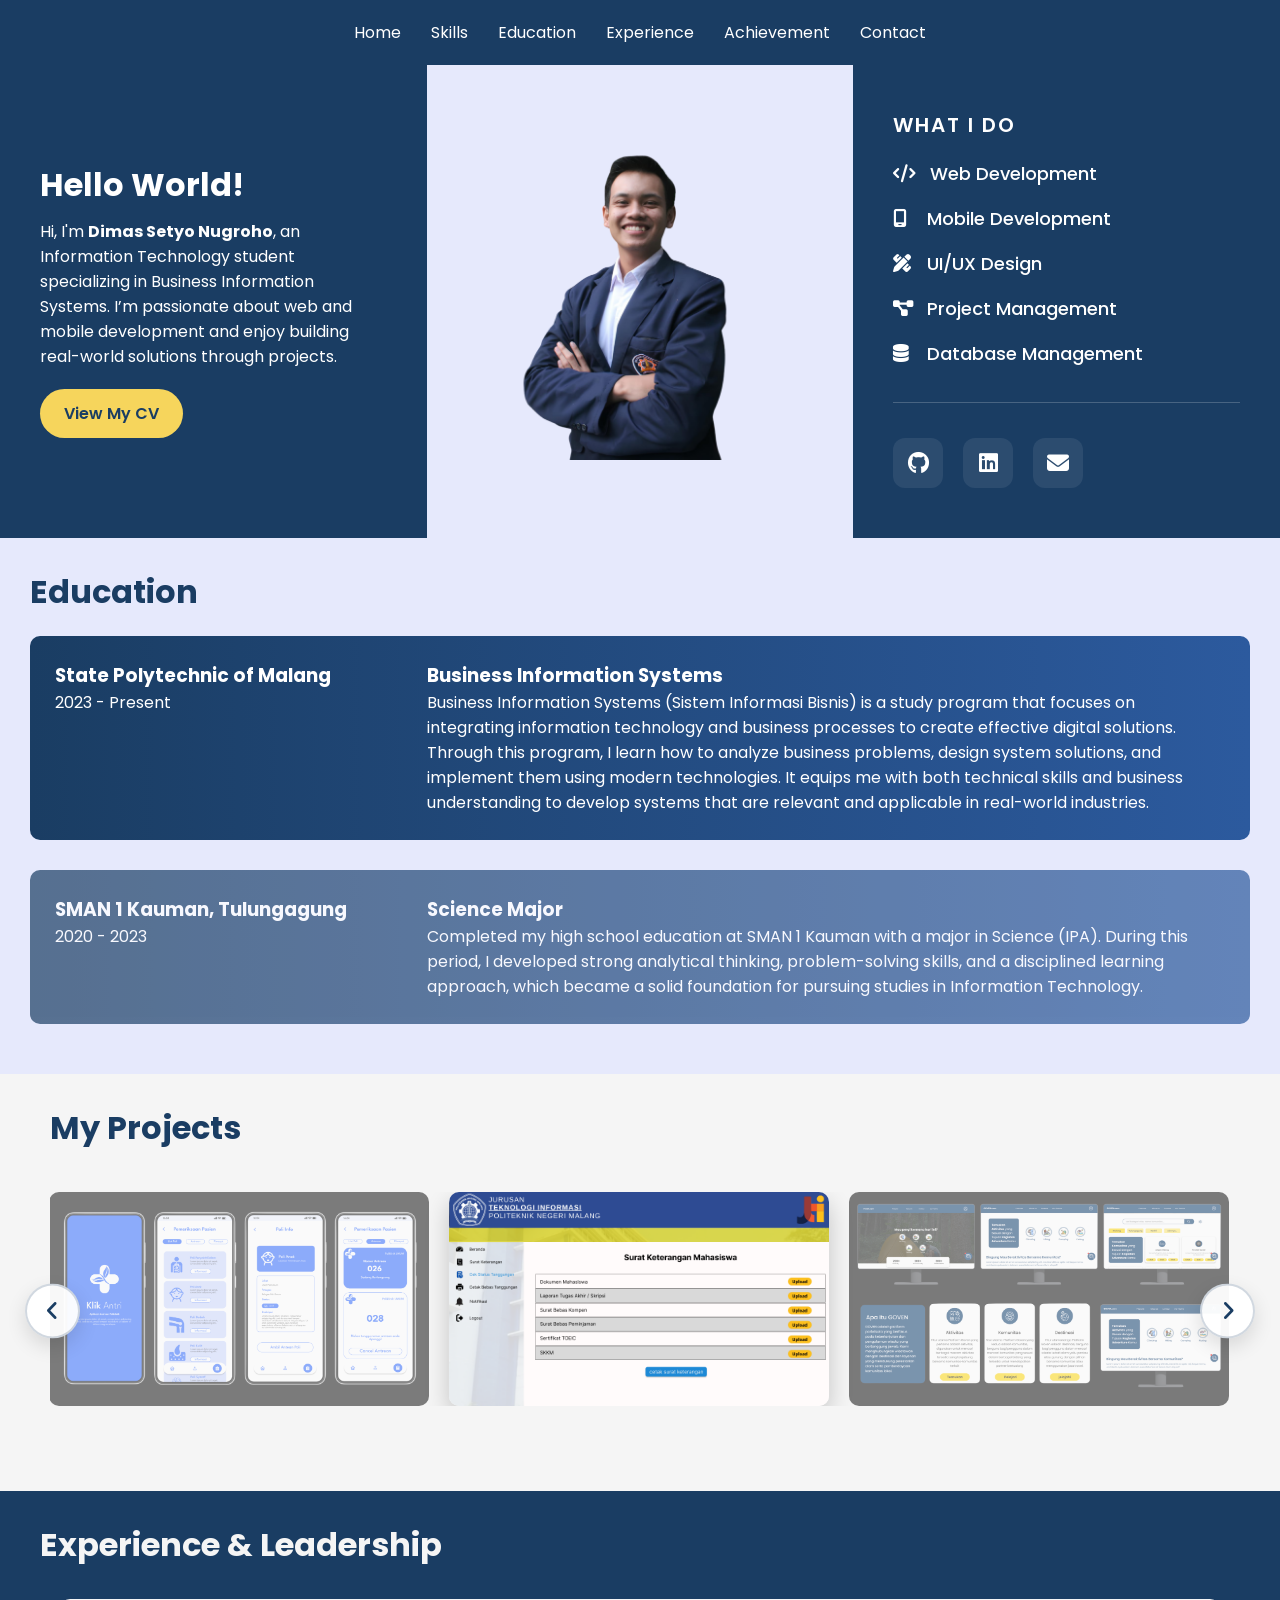
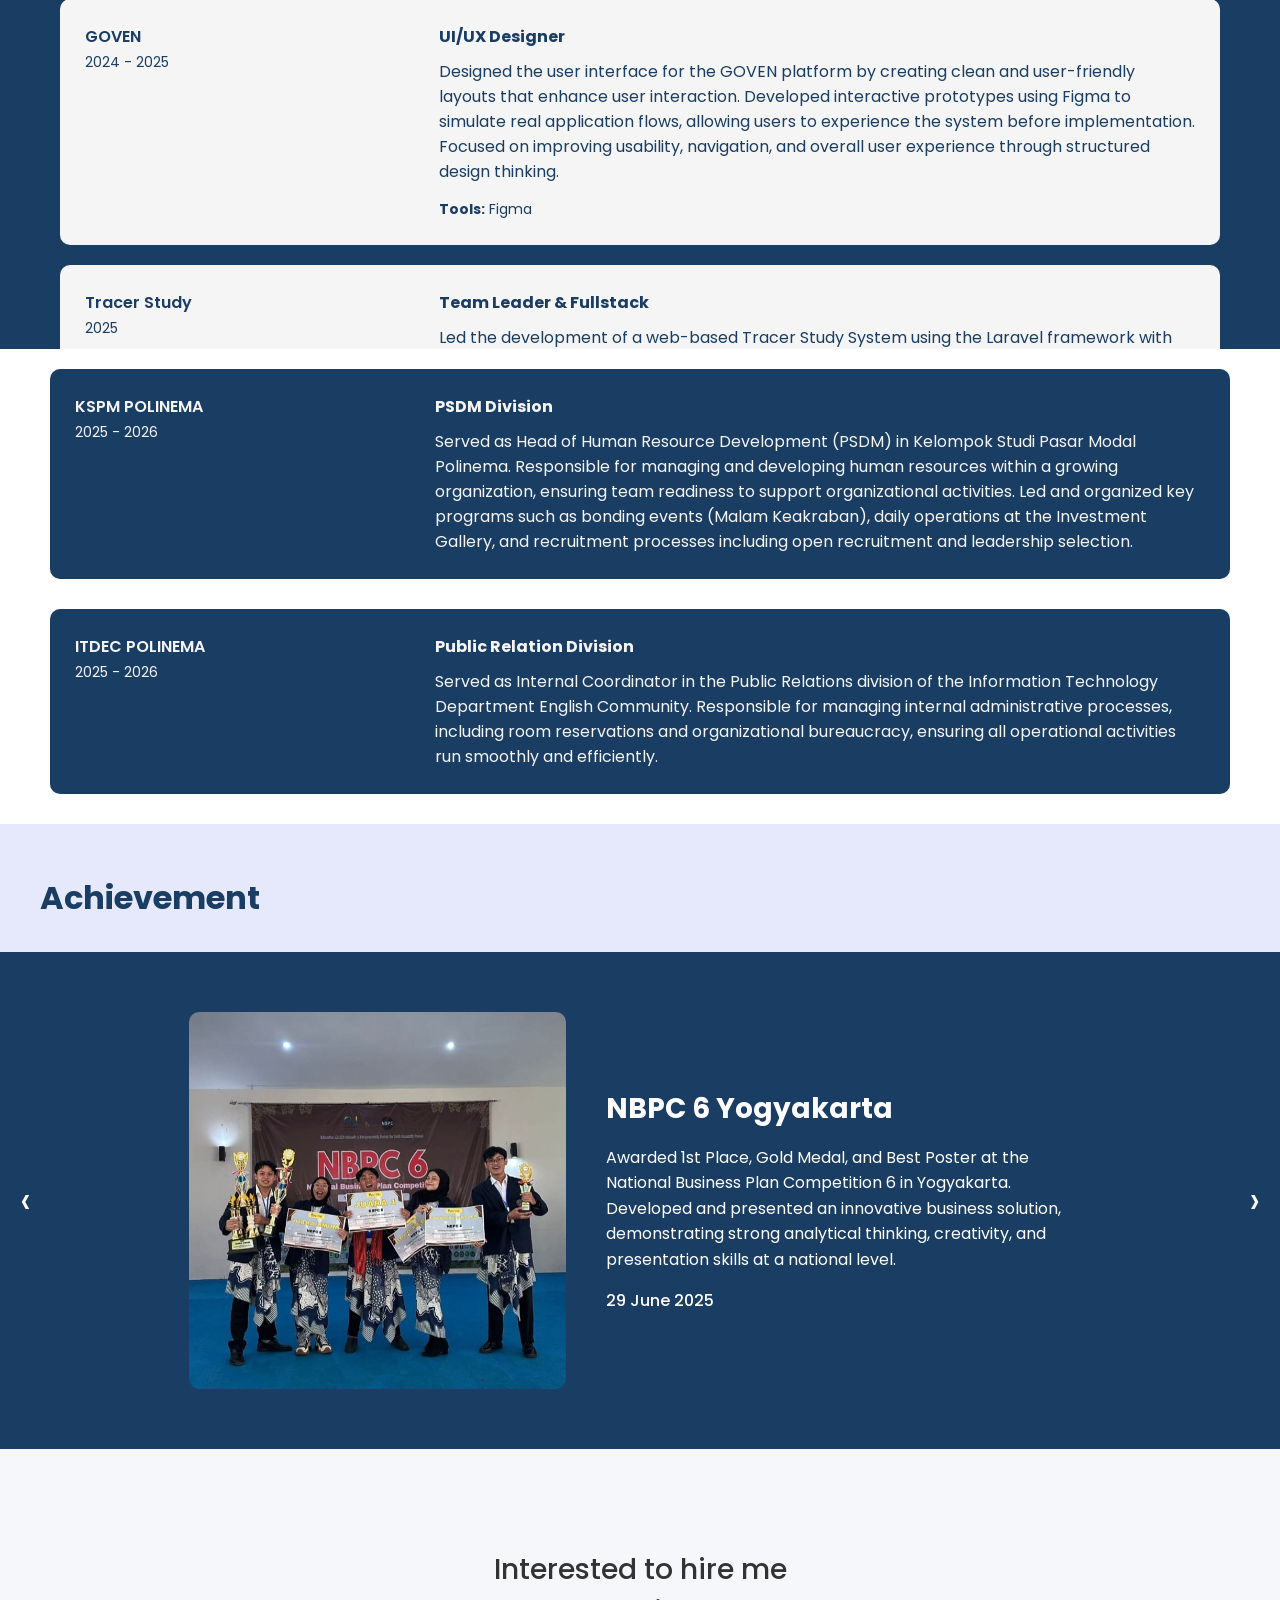
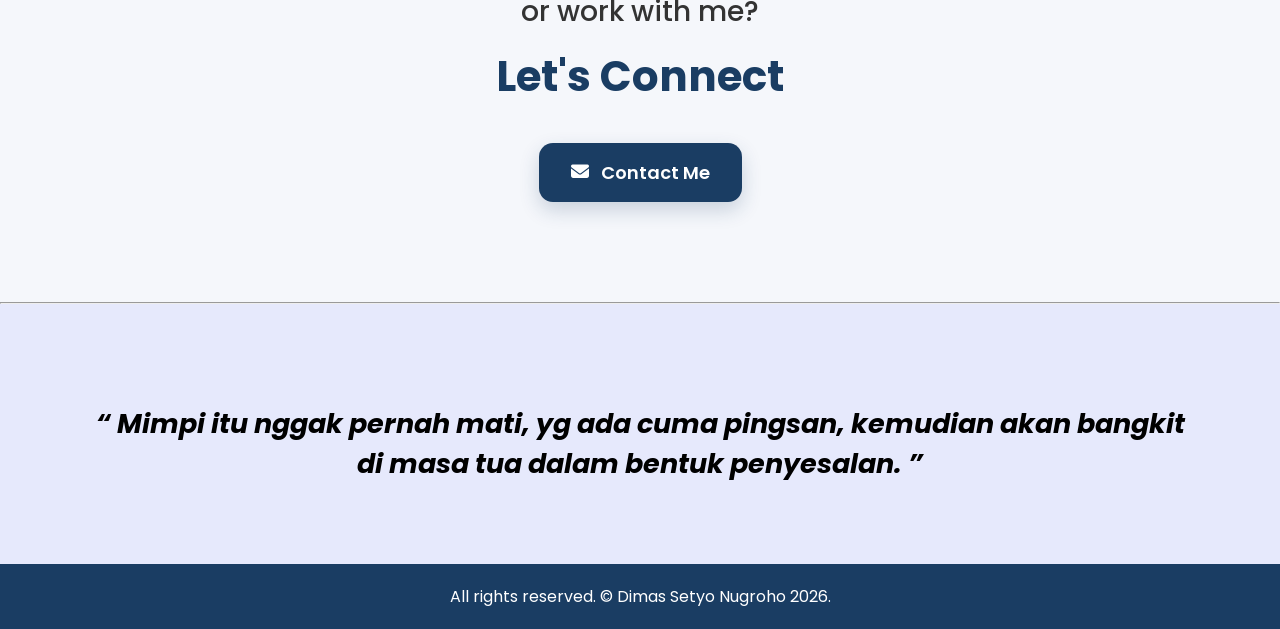
==== commit 15bef2fa: "add: final cv and button view my cv" ====
--- a/index.html
+++ b/index.html
@@ -56,8 +56,8 @@
 
           <!-- BUTTON CV -->
           <div class="button">
-            <a href="https://drive.google.com/file/d/1rXW4zwMyxJHX5gkU9x1zlfwFx6ZRJaBI/view?usp=sharing" target="_blank"
-              class="btn-cv">View CV</a>
+            <a href="media/Dimas_CV_ATS_Newest Indo - Copy.pdf" target="_blank"
+              class="btn-cv">View My CV</a>
           </div>
         </div>
 
@@ -172,11 +172,11 @@
           <div class="owl-carousel" id="projectCarousel">
             <div class="item" data-title="Sistem Bebas Tanggungan"
               data-desc="Final Clearance System is a web-based application designed to help final-year students complete graduation requirements in a structured and organized way. The system provides clear guidance on required documents and submission processes, reducing confusion and ensuring that all requirements are fulfilled efficiently. By streamlining administrative workflows, it improves both student experience and institutional management."
-              data-img="image/sistem_bebas_tanggungan.png">
-              <img src="image/sistem_bebas-tanggungan.png" alt="" />
-            </div>
-
-            <div class="item" data-title="GOVEN App"
+              data-img="image/sibeta_mahasiswa.png">
+              <img src="image/sibeta_mahasiswa.png" alt="" />
+            </div>
+
+            <div class="item" data-title="GOVEN Website"
               data-desc="GOVEN (Go Adventure) is a web-based platform designed to help users explore new destinations such as mountains and natural attractions with a sense of safety and community. This project focuses on connecting individuals with verified and trusted communities, enabling them to find companions for their adventures instead of traveling alone. By combining user-friendly design and community-based features, GOVEN aims to create a more engaging and secure exploration experience."
               data-img="image/goven_new.png">
               <img src="image/goven_new.png" alt="" />
@@ -184,8 +184,8 @@
 
             <div class="item" data-title="Tracer Study"
               data-desc="Tracer Study System is a web-based application designed to track and analyze the career outcomes of alumni from the Information Technology department. This system enables the institution to monitor graduates’ career paths, evaluate the relevance between their jobs and field of study, and identify those who have not yet entered the workforce. By providing structured data and insights, the system supports better decision-making for academic evaluation and curriculum improvement."
-              data-img="image/tracer_study.png">
-              <img src="image/tracer_study.png" alt="" />
+              data-img="image/tracer_study_new.png">
+              <img src="image/tracer_study_new.png" alt="" />
             </div>
 
             <!-- portofolio 4 -->
--- a/css/new_style.css
+++ b/css/new_style.css
@@ -70,18 +70,20 @@
   display: inline-block;
   margin-top: 20px;
   padding: 12px 24px;
-  background: white;
+  background: #f6d55c;
   color: #1a3d63;
   text-decoration: none;
   font-weight: 600;
-  border-radius: 8px;
+  border-radius: 50px;
   transition: 0.3s ease;
 }
 
 /* HOVER */
 .btn-cv:hover {
   background: #e6e9fc;
+  
   transform: translateY(-2px);
+  font-weight:800;
 }
 
 .hero .container {
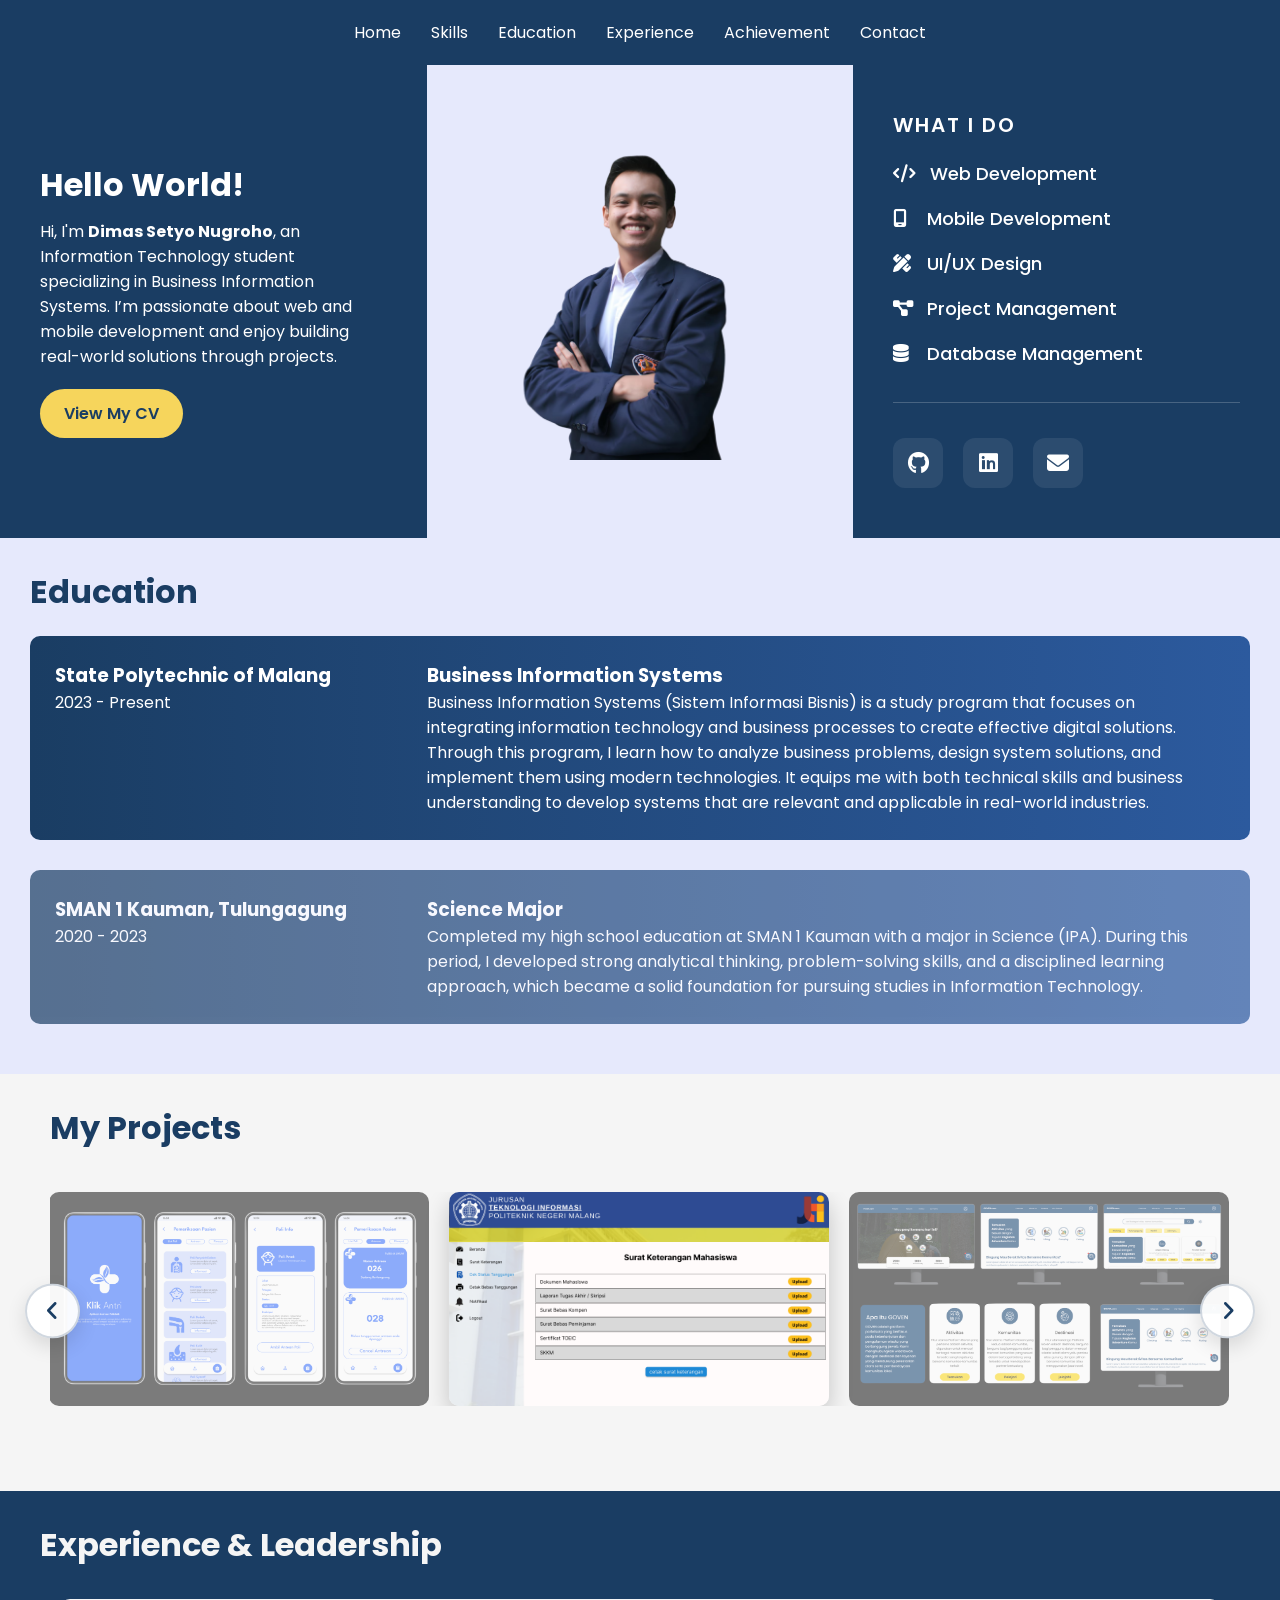
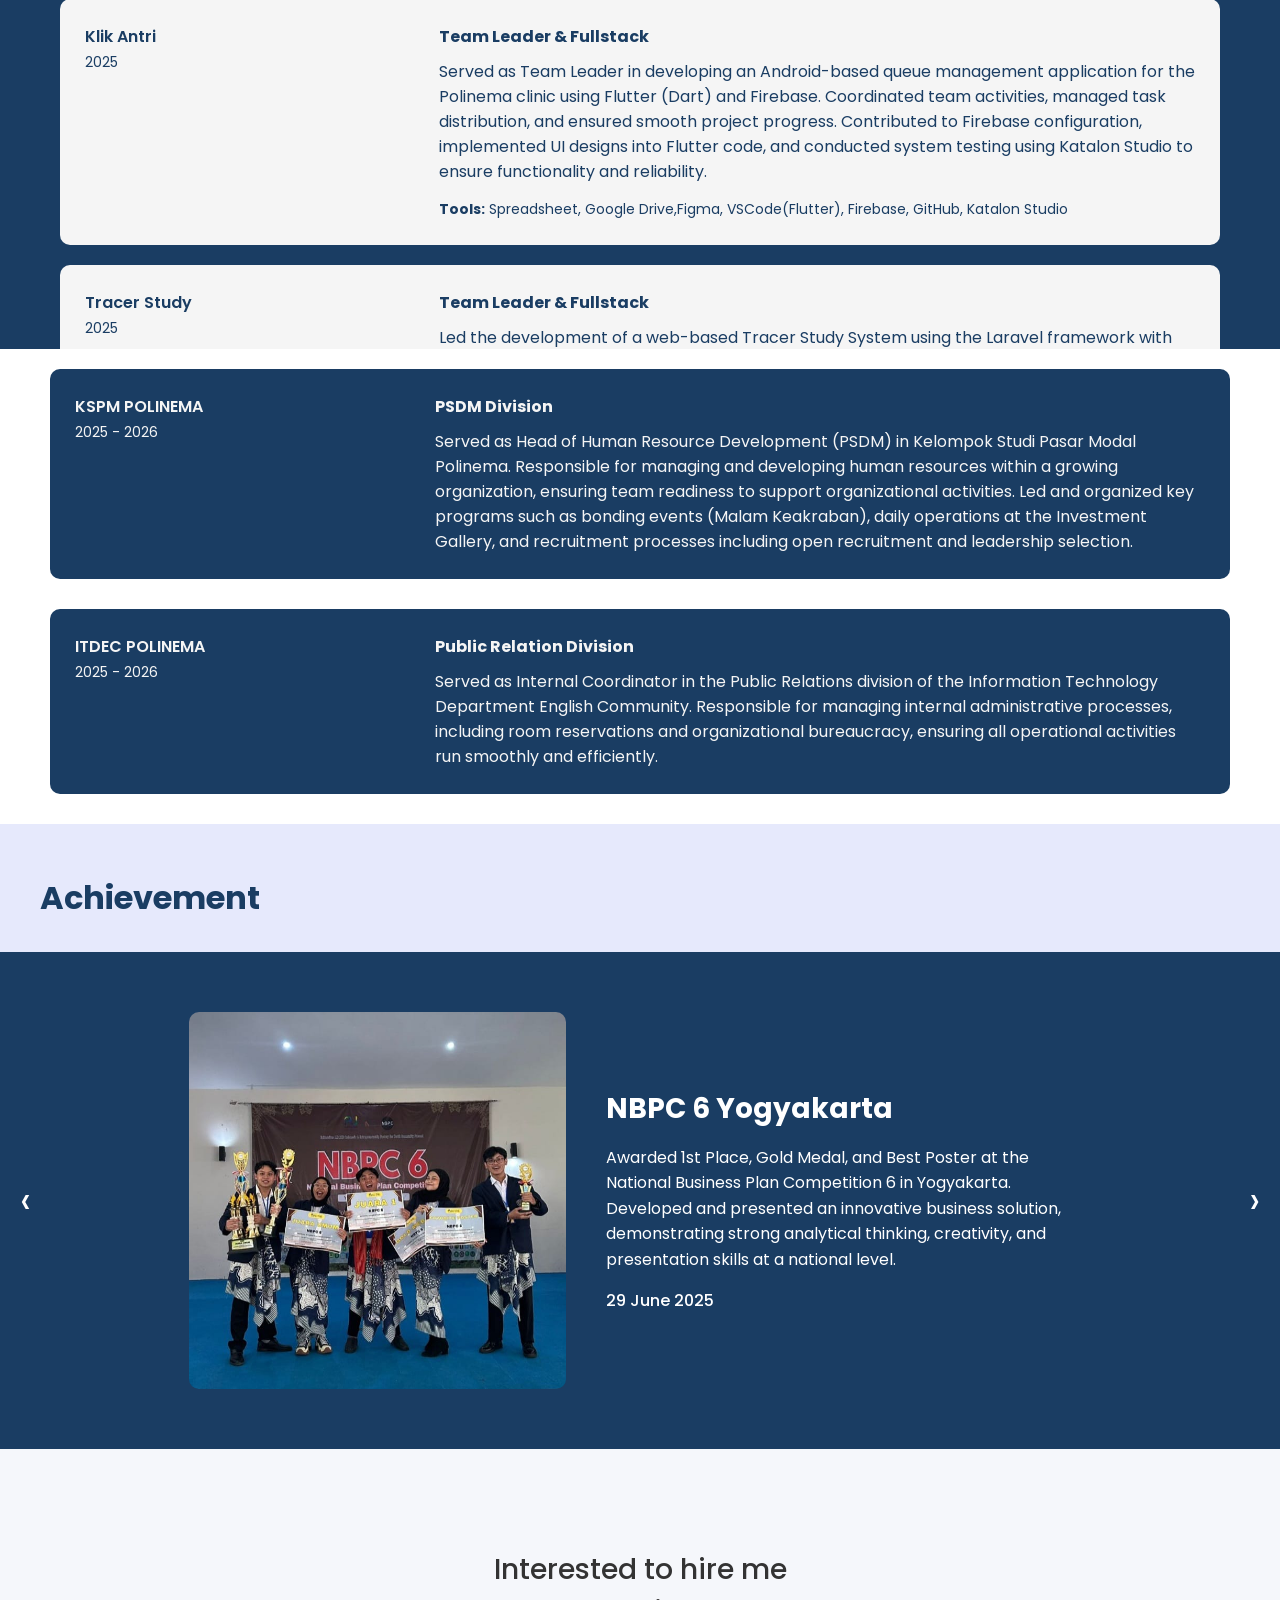
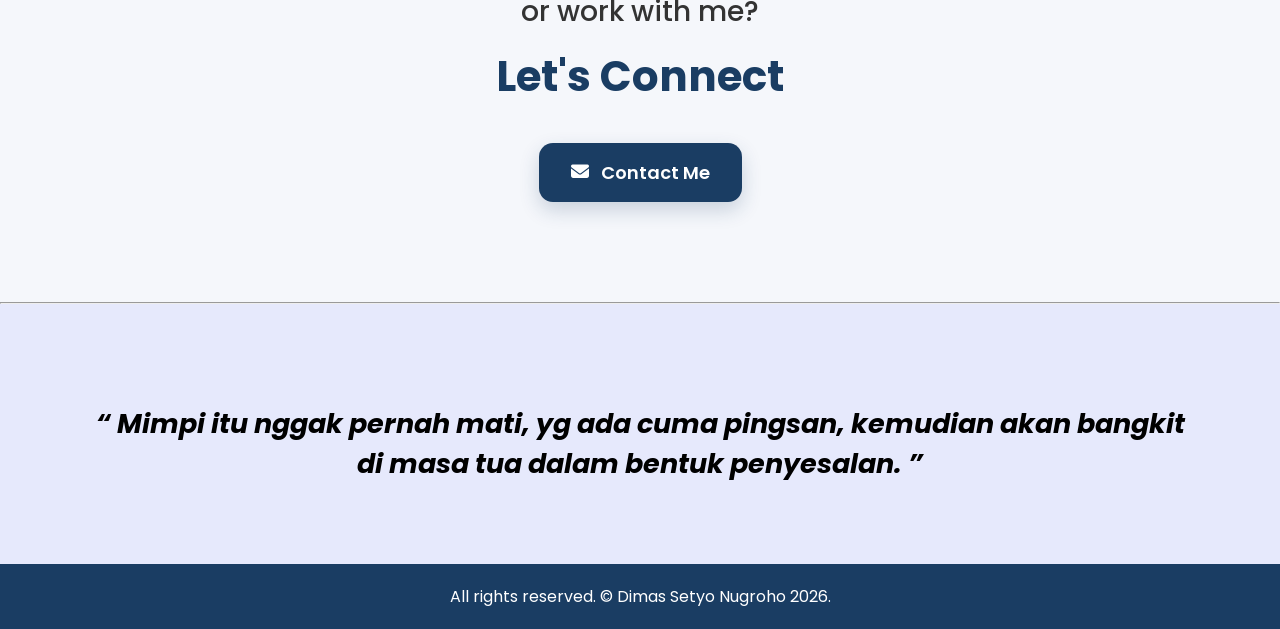
==== commit 54eecdbe: "add revisionn years" ====
--- a/index.html
+++ b/index.html
@@ -56,7 +56,7 @@
 
           <!-- BUTTON CV -->
           <div class="button">
-            <a href="media/Dimas_CV_ATS_Newest Indo - Copy.pdf" target="_blank"
+            <a href="media/Dimas_CV_ATS_Newest Indo.pdf" target="_blank"
               class="btn-cv">View My CV</a>
           </div>
         </div>
@@ -188,13 +188,14 @@
               <img src="image/tracer_study_new.png" alt="" />
             </div>
 
-            <!-- portofolio 4 -->
+            <!-- portofolio 1 -->
             <div class="item" data-title="Klik Antri"
               data-desc="KLIK ANTRI is an Android-based queue management application designed for the Polinema clinic. The system organizes patient queues based on different medical departments (polyclinics) and manages queue flow through sequential numbering handled by each clinic staff. This application aims to improve service efficiency, reduce waiting time confusion, and create a more structured and user-friendly queue experience."
               data-img="image/klik_antre.png">
               <img src="image/klik_antre.png" alt="" />
             </div>
           </div>
+
           <!-- right button -->
           <button class="custom-next">
             <i class="fa-solid fa-angle-right"></i>
@@ -219,26 +220,31 @@
 
         <div class="exp-list scrollable">
           <!-- card 1 -->
+           <!-- card 3 -->
           <div class="exp-card">
             <div class="left">
-              <h4>GOVEN</h4>
-              <span>2024 - 2025</span>
+              <h4>Klik Antri</h4>
+              <span>2025</span>
             </div>
 
             <div class="right">
-              <h4>UI/UX Designer</h4>
-              <p>
-                Designed the user interface for the GOVEN platform by creating
-                clean and user-friendly layouts that enhance user interaction.
-                Developed interactive prototypes using Figma to simulate real
-                application flows, allowing users to experience the system
-                before implementation. Focused on improving usability,
-                navigation, and overall user experience through structured
-                design thinking.
-              </p>
-              <div class="tools"><b>Tools:</b> Figma</div>
-            </div>
-          </div>
+              <h4>Team Leader & Fullstack</h4>
+              <p>
+                Served as Team Leader in developing an Android-based queue
+                management application for the Polinema clinic using Flutter
+                (Dart) and Firebase. Coordinated team activities, managed task
+                distribution, and ensured smooth project progress. Contributed
+                to Firebase configuration, implemented UI designs into Flutter
+                code, and conducted system testing using Katalon Studio to
+                ensure functionality and reliability.
+              </p>
+              <div class="tools">
+                <b>Tools:</b> Spreadsheet, Google Drive,Figma,
+                VSCode(Flutter), Firebase, GitHub, Katalon Studio
+              </div>
+            </div>
+          </div>
+
           <!-- card 2 -->
           <div class="exp-card">
             <div class="left">
@@ -265,35 +271,32 @@
             </div>
           </div>
 
-          <!-- card 3 -->
           <div class="exp-card">
             <div class="left">
-              <h4>Klik Antri</h4>
-              <span>2025</span>
+              <h4>GOVEN</h4>
+              <span>2024 - 2025</span>
             </div>
 
             <div class="right">
-              <h4>Team Leader & Fullstack</h4>
-              <p>
-                Served as Team Leader in developing an Android-based queue
-                management application for the Polinema clinic using Flutter
-                (Dart) and Firebase. Coordinated team activities, managed task
-                distribution, and ensured smooth project progress. Contributed
-                to Firebase configuration, implemented UI designs into Flutter
-                code, and conducted system testing using Katalon Studio to
-                ensure functionality and reliability.
-              </p>
-              <div class="tools">
-                <b>Tools:</b> Spreadsheet, Google Drive,Figma,
-                VSCode(Flutter), Firebase, GitHub, Katalon Studio
-              </div>
-            </div>
-          </div>
+              <h4>UI/UX Designer</h4>
+              <p>
+                Designed the user interface for the GOVEN platform by creating
+                clean and user-friendly layouts that enhance user interaction.
+                Developed interactive prototypes using Figma to simulate real
+                application flows, allowing users to experience the system
+                before implementation. Focused on improving usability,
+                navigation, and overall user experience through structured
+                design thinking.
+              </p>
+              <div class="tools"><b>Tools:</b> Figma</div>
+            </div>
+          </div>
+          
           <!-- card 4 -->
           <div class="exp-card">
             <div class="left">
               <h4>Sistem Bebas Tanggungan</h4>
-              <span>2025</span>
+              <span>2024</span>
             </div>
 
             <div class="right">
